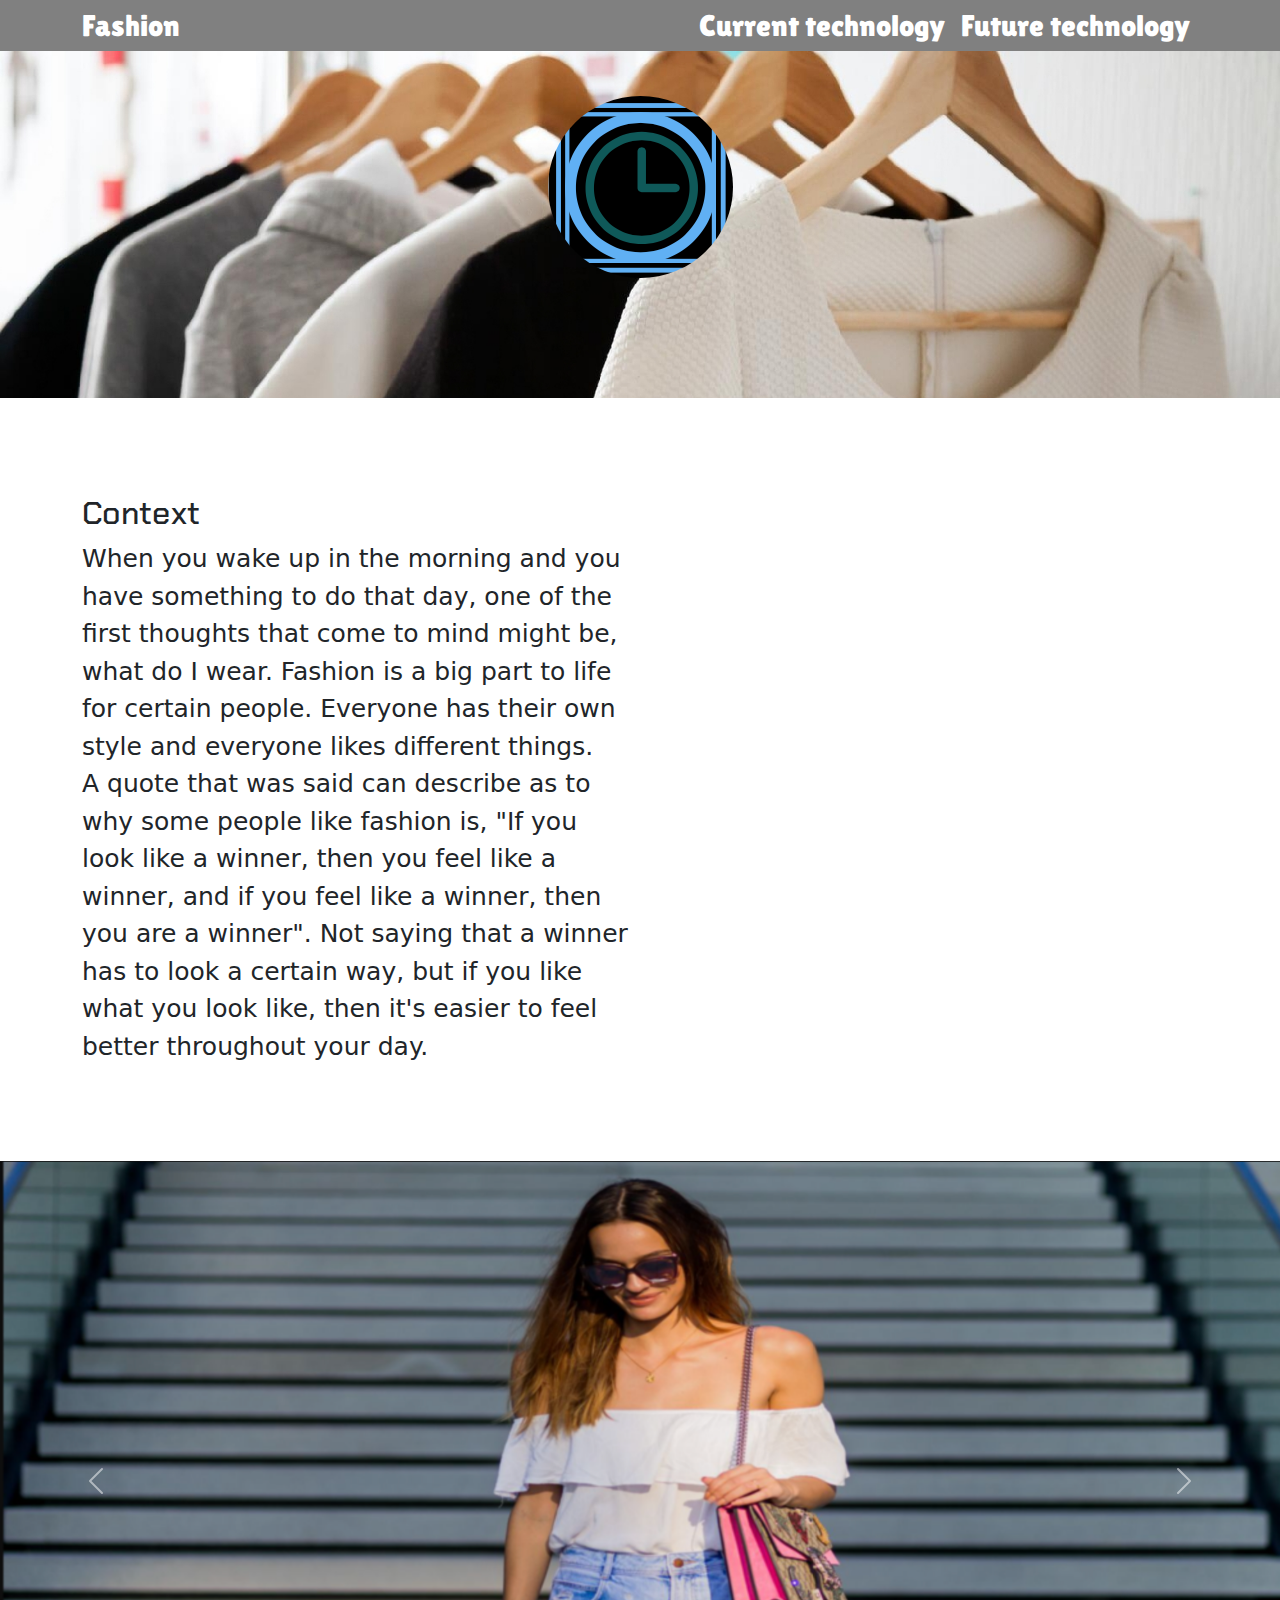
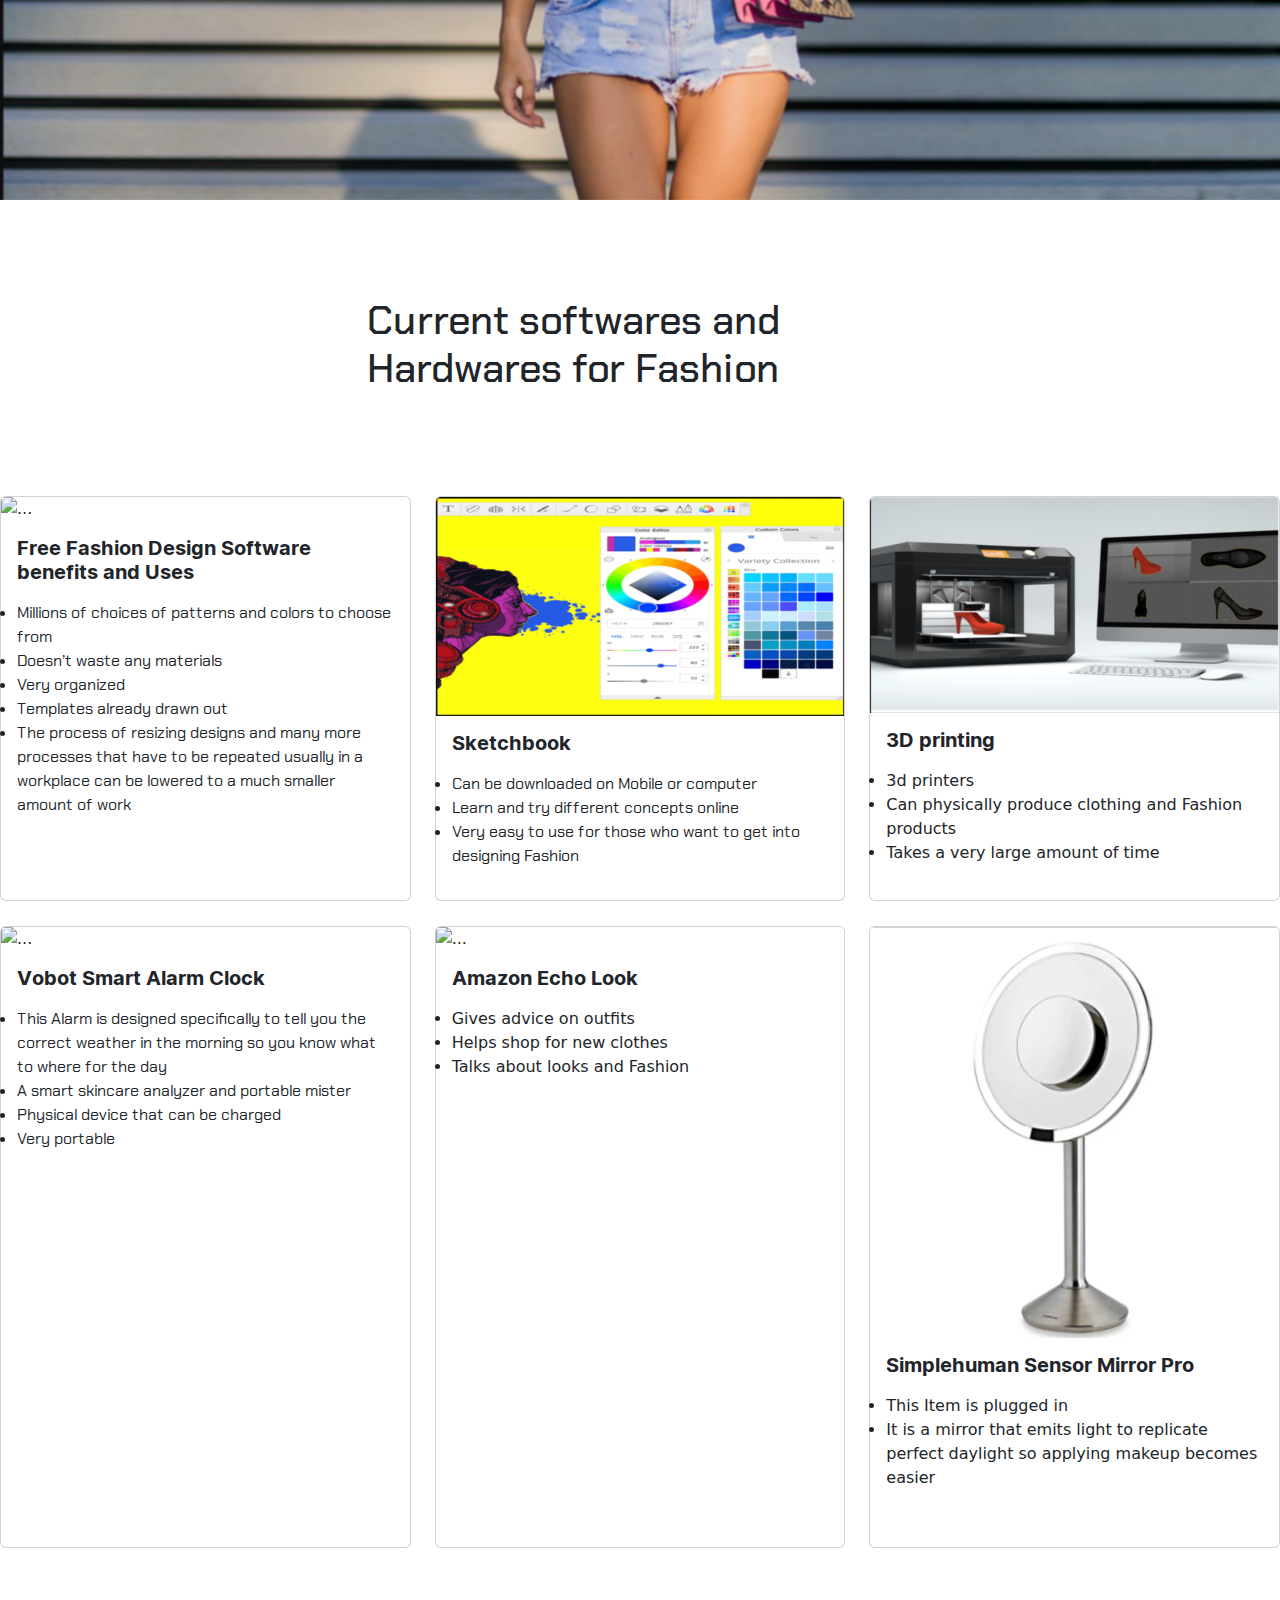
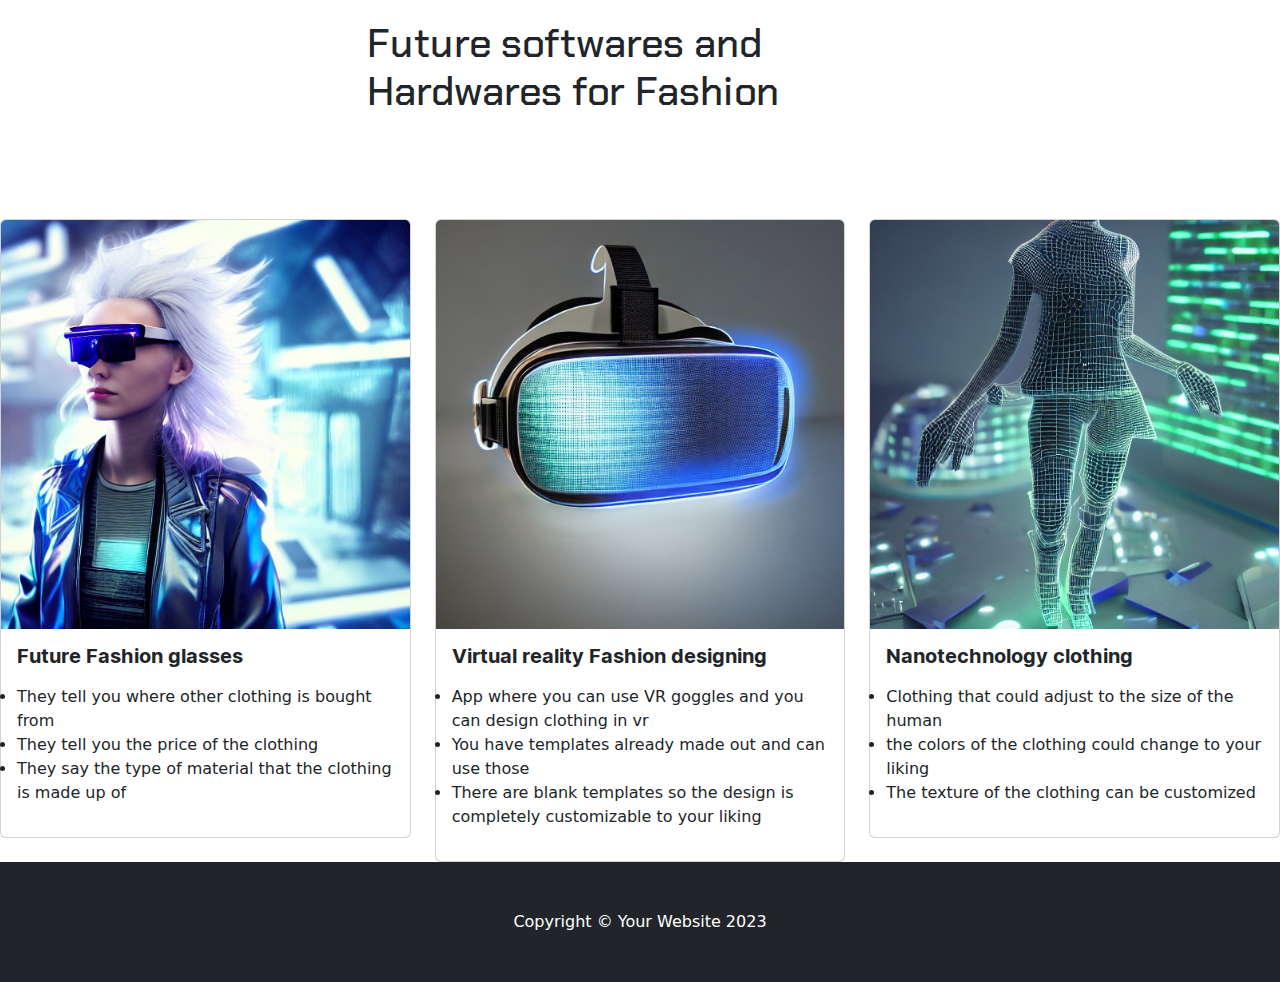
==== index.html @ ec825e86 "added stuff" ====
<!DOCTYPE html>
<html lang="en">
    <head>
        <meta charset="utf-8" />
        <meta name="viewport" content="width=device-width, initial-scale=1, shrink-to-fit=no" />
        <meta name="description" content="" />
        <meta name="author" content="" />
        <title>Fashion</title>
        <!-- Favicon-->
        <link rel="icon" type="image/x-icon" href="assets/favicon.ico" />
        <!-- Core theme CSS (includes Bootstrap)-->
        <link href="css/styles.css" rel="stylesheet" />
        <link href="https://fonts.googleapis.com/css2?family=Lilita+One&display=swap" rel="stylesheet">
        <link href="https://fonts.googleapis.com/css2?family=Chakra+Petch&display=swap" rel="stylesheet">
        <link href="https://fonts.googleapis.com/css2?family=Konkhmer+Sleokchher&display=swap" rel="stylesheet">

    </head>
    <body>



        <!-- Responsive navbar-->
        <nav class="navbar navbar-expand-lg die fixed-top bg-body-tertiary">
            <div class="container">
                <a class="navbar-brand hi" href="#!">Fashion</a>
                <button class="navbar-toggler" type="button" data-bs-toggle="collapse" data-bs-target="#navbarSupportedContent" aria-controls="navbarSupportedContent" aria-expanded="false" aria-label="Toggle navigation"><span class="navbar-toggler-icon"></span></button>
                <div class="collapse navbar-collapse" id="navbarSupportedContent">
                    <ul class="navbar-nav ms-auto mb-2 mb-lg-0">
                        <li class="nav-item hi"><a class="nav-link hi" href="#comp1">Current technology</a></li>
                        <li class="nav-item hi"><a class="nav-link hi" href="#comp2">Future technology</a></li>
                    </ul>
                </div>
            </div>
        </nav>



        <!-- Header - set the background image for the header in the line below-->
        <header class="py-5 bg-image-full bye" style="background-image: url(assets/clothes.jpeg)">
            <div class="text-center my-5 bye">
                  <img class="img-fluid rounded-circle mb-4 bye" src="assets/logo.png" alt="..." />
                  <p class="text-white-50 mb-0 bye"></p>
            </div>
        </header>
        <!-- Content section-->

        <section class="py-5">
            <div class="container my-5">
                <div class="row">
                        <div class="col-lg-6">
                            <h2 class="yes">Context</h2>
                            <p class="mb-0 ok">When you wake up in the morning and you have something to do that day, one of the first thoughts that come to mind might be, what do I wear. Fashion is a big part to life for certain people. Everyone has their own style and everyone likes different things. </p>
                            <p class="mb-0 ok">A quote that was said can describe as to why some people like fashion is, "If you look like a winner, then you feel like a winner, and if you feel like a winner, then you are a winner". Not saying that a winner has to look a certain way, but if you like what you look like, then it's easier to feel better throughout your day. </p>
                        </div>
                </div>
            </div>
        </section>





        <!-- Image element - set the background image for the header in the line below-->

        <!-- <div class="py-5 bg-image-full" style="background-image: url('https://source.unsplash.com/4ulffa6qoKA/1200x800')"> -->
            <!-- Put anything you want here! The spacer below with inline CSS is just for demo purposes!-->
            <!-- <div style="height: 20rem"></div> -->
        <!-- </div> -->

        <div id="carouselExampleAutoplaying" class="carousel slide no" data-bs-ride="carousel">
          <div class="carousel-inner no">
            <div class="carousel-item active no">
              <img src="assets/girl.png" class="d-block w-100 no" alt="...">
            </div>
            <div class="carousel-item">
              <img src="assets/hi.png" class="d-block w-100 no" alt="...">
            </div>
            <div class="carousel-item">
              <img src="assets/idk.png" class="d-block w-100 no" alt="...">
            </div>
          </div>
          <button class="carousel-control-prev no" type="button" data-bs-target="#carouselExampleAutoplaying" data-bs-slide="prev">
            <span class="carousel-control-prev-icon" aria-hidden="true"></span>
            <span class="visually-hidden">Previous</span>
          </button>
          <button class="carousel-control-next" type="button" data-bs-target="#carouselExampleAutoplaying" data-bs-slide="next">
            <span class="carousel-control-next-icon" aria-hidden="true"></span>
            <span class="visually-hidden">Next</span>
          </button>
        </div>

        <!-- Content section-->



        <section class="py-5">
            <div class="container my-5">
                <div class="row justify-content-center">
                    <div class="col-lg-6">
                        <h1 id="comp1" class="yes">Current softwares and Hardwares for Fashion</h1>
                    </div>
                </div>
            </div>
        </section>



        <div class="row row-cols-1 row-cols-md-3 g-4 no">
            <div class="col">
              <div class="card h-100">
                <img src="https://images.edrawsoft.com/articles/fashion-design-software/part2.png" class="card-img-top" alt="...">
                <div class="card-body">
                  <h5 class="card-title lie">Free Fashion Design Software benefits and Uses</h5>
                  <p class="card-text">
                    <li class="yes"> Millions of choices of patterns and colors to choose from </li>
                     <li class="yes">Doesn’t waste any materials</li>
                     <li class="yes">Very organized </li>
                      <li class="yes">Templates already drawn out </li>
                      <li class="yes">The process of resizing designs and many more processes that have to be repeated usually in a workplace can be lowered to a much smaller amount of work  </li>

                  </p>
                </div>
              </div>
            </div>
            <div class="col">
              <div class="card h-100">
                <img src="assets/online.png" class="card-img-top" alt="...">
                <div class="card-body">
                  <h5 class="card-title lie">Sketchbook</h5>
                  <p class="card-text">
                    <li class="yes"> Can be downloaded on Mobile or computer </li>
                    <li class="yes">Learn and try different concepts online</li>
                    <li class="yes">Very easy to use for those who want to get into designing Fashion</li>

                  </p>
                </div>
              </div>
            </div>

            <div class="col">
              <div class="card h-100">
                <img src="assets/heel.png" class="card-img-top" alt="...">
                <div class="card-body">
                  <h5 class="card-title lie">3D printing</h5>
                  <p class="card-text">
                   <li> 3d printers </li>
                   <li> Can physically produce clothing and Fashion products </li>
                    <li>Takes a very large amount of time </li>
                    </p>
                </div>
              </div>
            </div>
          </div>


          <div class="row row-cols-1 row-cols-md-3 g-4 no">
            <div class="col">
              <div class="card h-100 worth ">
                <img src="https://img.tttcdn.com/product/xy/2000/2000/p/gu1/V/7/V3127/V3127-1-f686-O1zh.jpg" class="card-img-top" alt="...">
                <div class="card-body">
                  <h5 class="card-title lie"> Vobot Smart Alarm Clock </h5>
                  <p class="card-text">
                    <li class="yes"> This Alarm is designed specifically to tell you the correct weather in the morning so you know what to where for the day
                    </li>
                     <li class="yes"> A smart skincare analyzer and portable mister
                    </li>
                     <li class="yes"> Physical device that can be charged
                    </li>
                      <li class="yes"> Very portable
                      </li>
                  </p>
                </div>
              </div>
            </div>

            <div class="col">
              <div class="card h-100 worth">
                <img src="https://s1.r29static.com/bin/entry/7f3/x,80/1996490/image.jpg" class="card-img-top" alt="...">
                <div class="card-body">
                  <h5 class="card-title lie">Amazon Echo Look</h5>
                  <p class="card-text">
                    <li> Gives advice on outfits </li>
                    <li> Helps shop for new clothes </li>
                     <li> Talks about looks and Fashion</li>
                  </p>
                </div>
              </div>
            </div>

            <div class="col">
              <div class="card h-100 worth">
                <img src="assets/paper.png" class="card-img-top" alt="...">
                <div class="card-body">
                  <h5 class="card-title lie"> Simplehuman Sensor Mirror Pro  </h5>
                  <p class="card-text">
                    <li> This Item is plugged in </li>
                    <li> It is a mirror that emits light to replicate perfect daylight so applying makeup becomes easier                    </li>
                  </p>
                </div>
              </div>
            </div>
          </div>



          <section class="py-5">
            <div class="container my-5">
                <div class="row justify-content-center">
                    <div class="col-lg-6">
                        <h1 id="comp2" class="yes">Future softwares and Hardwares for Fashion</h1>
                    </div>
                </div>
            </div>
        </section>




        <div class="row row-cols-1 row-cols-md-3 g-4">
          <div class="col">
            <div class="card">
              <img src="assets/future2.jpeg" class="card-img-top" alt="...">
              <div class="card-body">
                <h5 class="card-title lie">Future Fashion glasses</h5>
                <p class="card-text">
                  <li> They tell you where other clothing is bought from</li>
                  <li>  They tell you the price of the clothing</li>
                   <li> They say the type of material that the clothing is made up of</li>
                </p>
              </div>
            </div>
          </div>

          <div class="col">
            <div class="card">
              <img src="assets/future1.jpeg" class="card-img-top" alt="...">
              <div class="card-body">
                <h5 class="card-title lie">Virtual reality Fashion designing</h5>
                <p class="card-text">
                  <li>App where you can use VR goggles and you can design clothing in vr </li>
                  <li>You have templates already made out and can use those </li>
                   <li> There are blank templates so the design is completely customizable to your liking   </li>
                </p>
              </div>
            </div>
          </div>

          <div class="col">
            <div class="card">
              <img src="assets/future.jpeg" class="card-img-top" alt="...">
              <div class="card-body">
                <h5 class="card-title lie">Nanotechnology clothing</h5>
                <p class="card-text">
                  <li>Clothing that could adjust to the size of the human </li>
                  <li>the colors of the clothing could change to your liking </li>
                   <li>The texture of the clothing can be customized</li>
                </p>
              </div>
            </div>
          </div>
        </div>




        <!-- Footer-->
        <footer class="py-5 bg-dark">
            <div class="container"><p class="m-0 text-center text-white">Copyright &copy; Your Website 2023</p></div>
        </footer>
        <!-- Bootstrap core JS-->
        <script src="https://cdn.jsdelivr.net/npm/bootstrap@5.2.3/dist/js/bootstrap.bundle.min.js"></script>
        <!-- Core theme JS-->
        <script src="js/scripts.js"></script>
    </body>
</html>
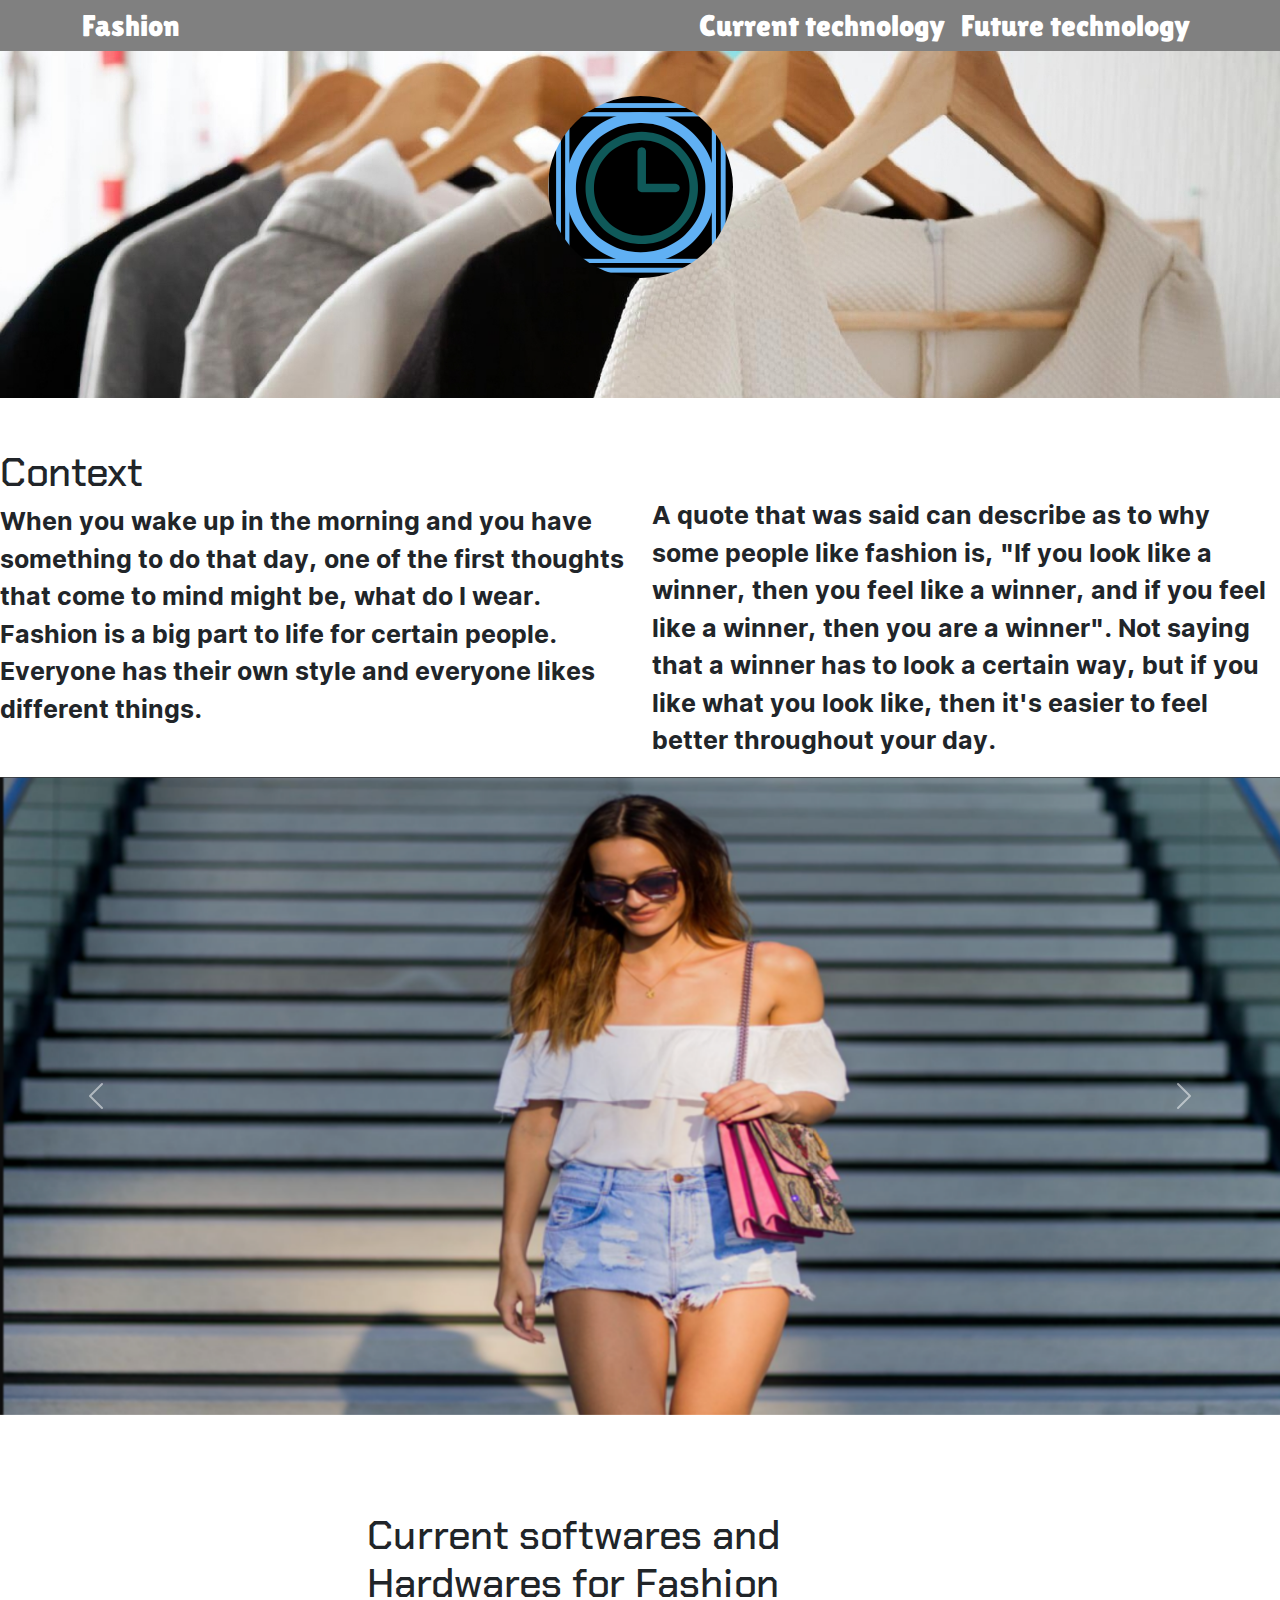
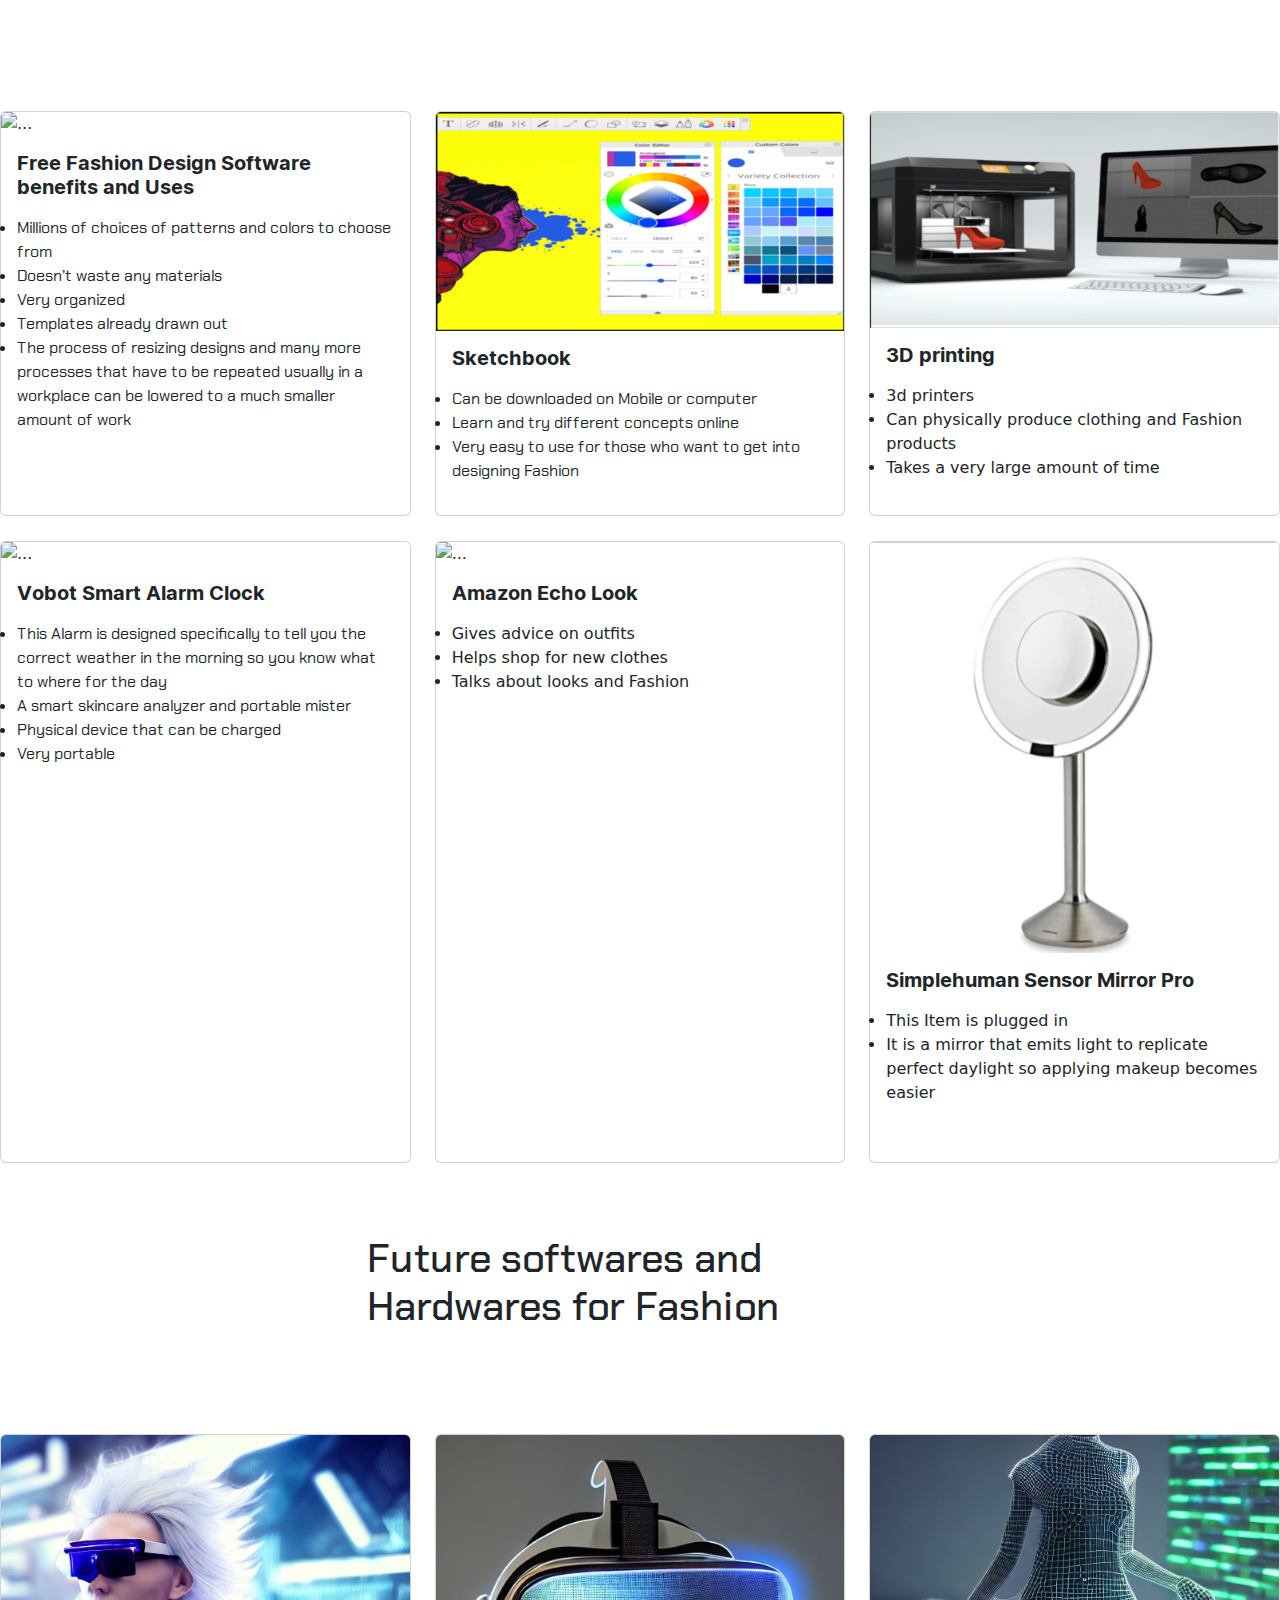
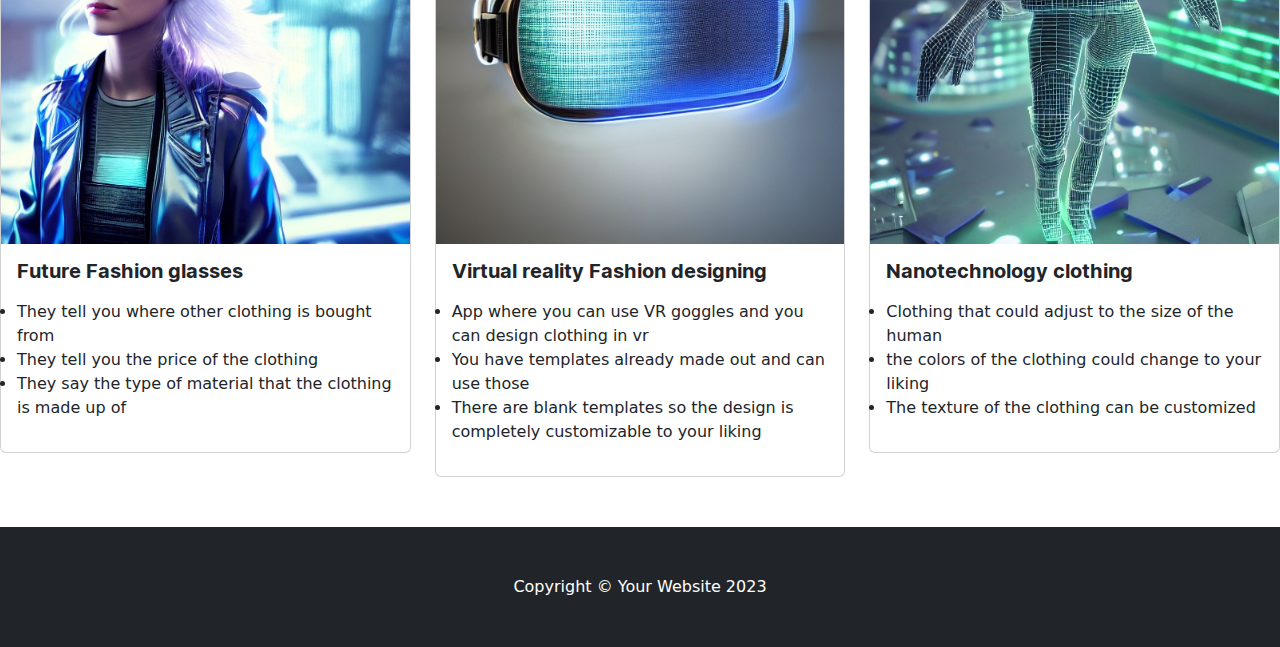
==== commit a68186dd: "finished mvp" ====
--- a/index.html
+++ b/index.html
@@ -44,7 +44,7 @@
         </header>
         <!-- Content section-->
 
-        <section class="py-5">
+        <!-- <section class="py-5">
             <div class="container my-5">
                 <div class="row">
                         <div class="col-lg-6">
@@ -54,7 +54,22 @@
                         </div>
                 </div>
             </div>
-        </section>
+        </section> -->
+
+        <div class="row">
+          <div class="col-md"
+            <div class="test">
+          <h1 class="yes phone"> Context</h1>
+          <p class="lie k"> When you wake up in the morning and you have something to do that day, one of the first thoughts that come to mind might be, what do I wear. Fashion is a big part to life for certain people. Everyone has their own style and everyone likes different things. </p>
+            </div>
+
+      <div class="col-md"
+          <div class="test">
+            <p class="lie phone1 k">A quote that was said can describe as to why some people like fashion is, "If you look like a winner, then you feel like a winner, and if you feel like a winner, then you are a winner". Not saying that a winner has to look a certain way, but if you like what you look like, then it's easier to feel better throughout your day. </p>
+
+            </div>
+          </div>
+        </div>
 
 
 
@@ -264,7 +279,7 @@
 
 
         <!-- Footer-->
-        <footer class="py-5 bg-dark">
+        <footer class="py-5 bg-dark phone">
             <div class="container"><p class="m-0 text-center text-white">Copyright &copy; Your Website 2023</p></div>
         </footer>
         <!-- Bootstrap core JS-->
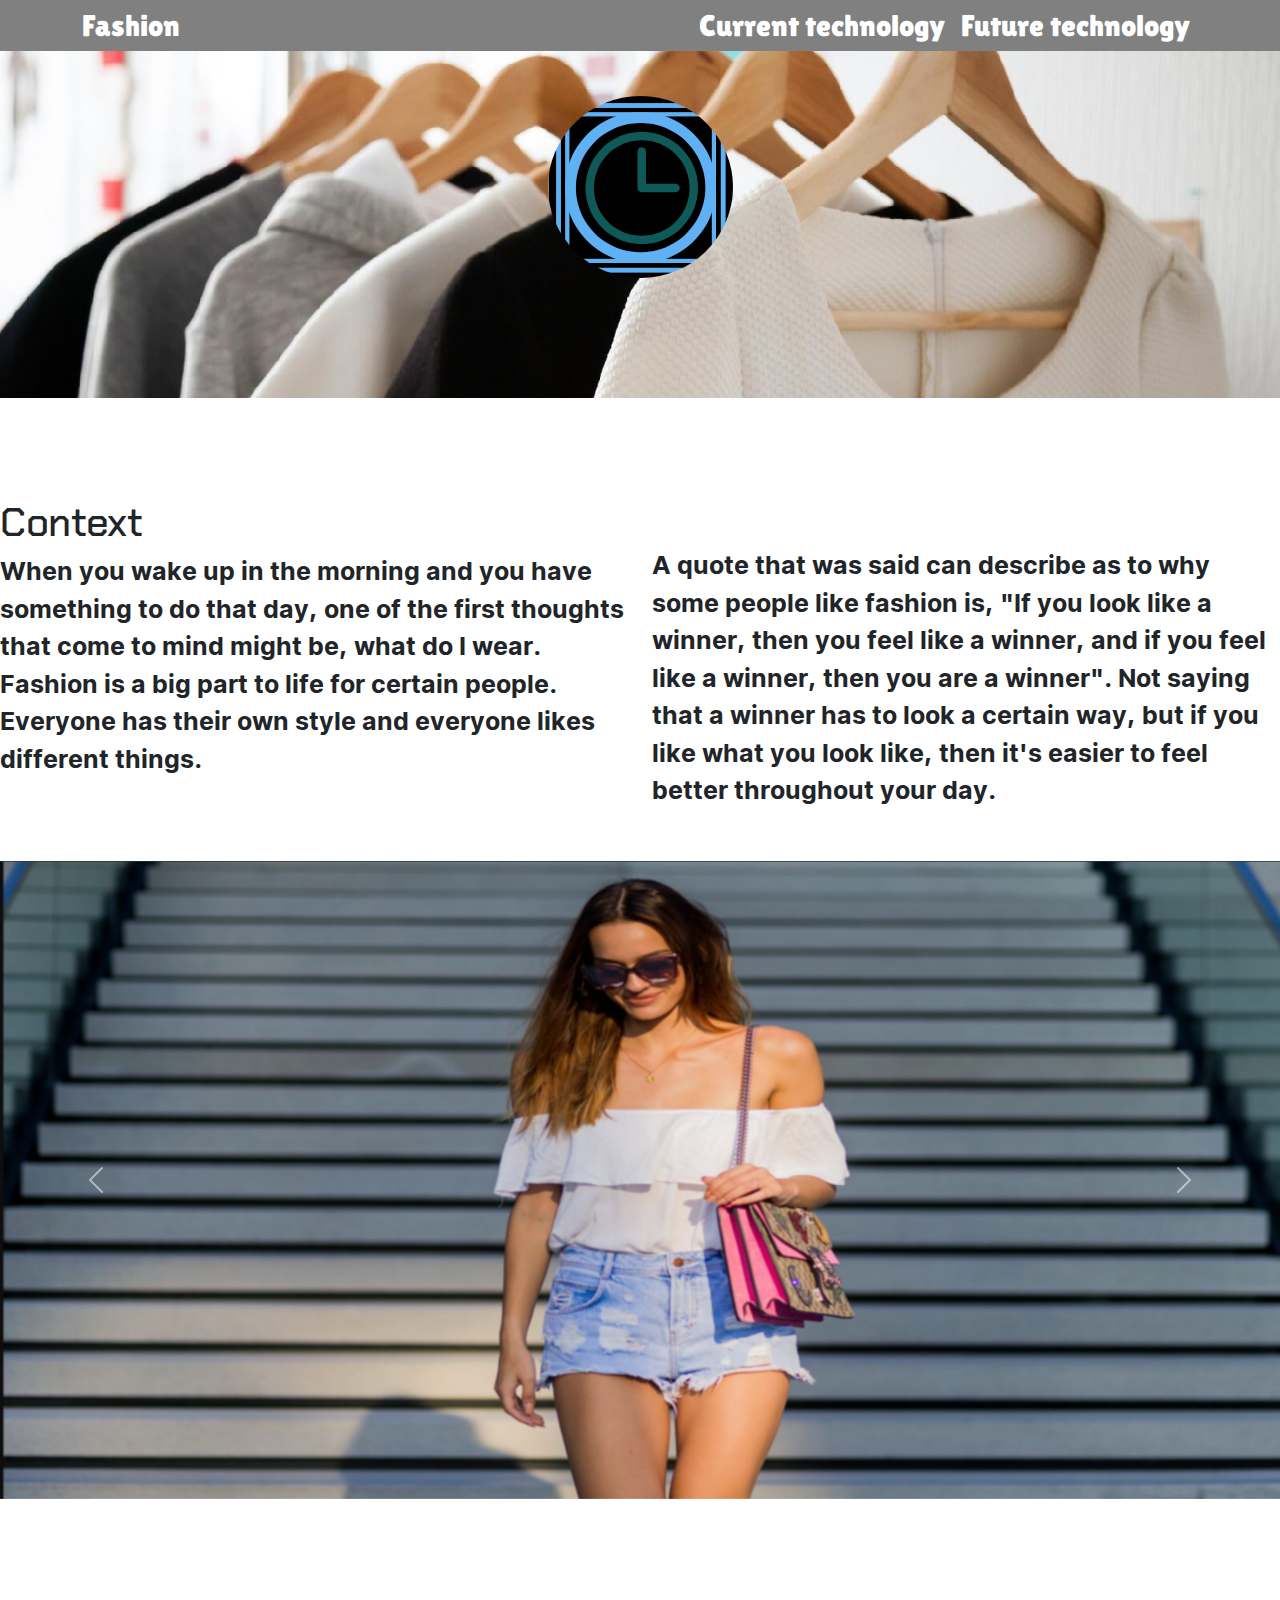
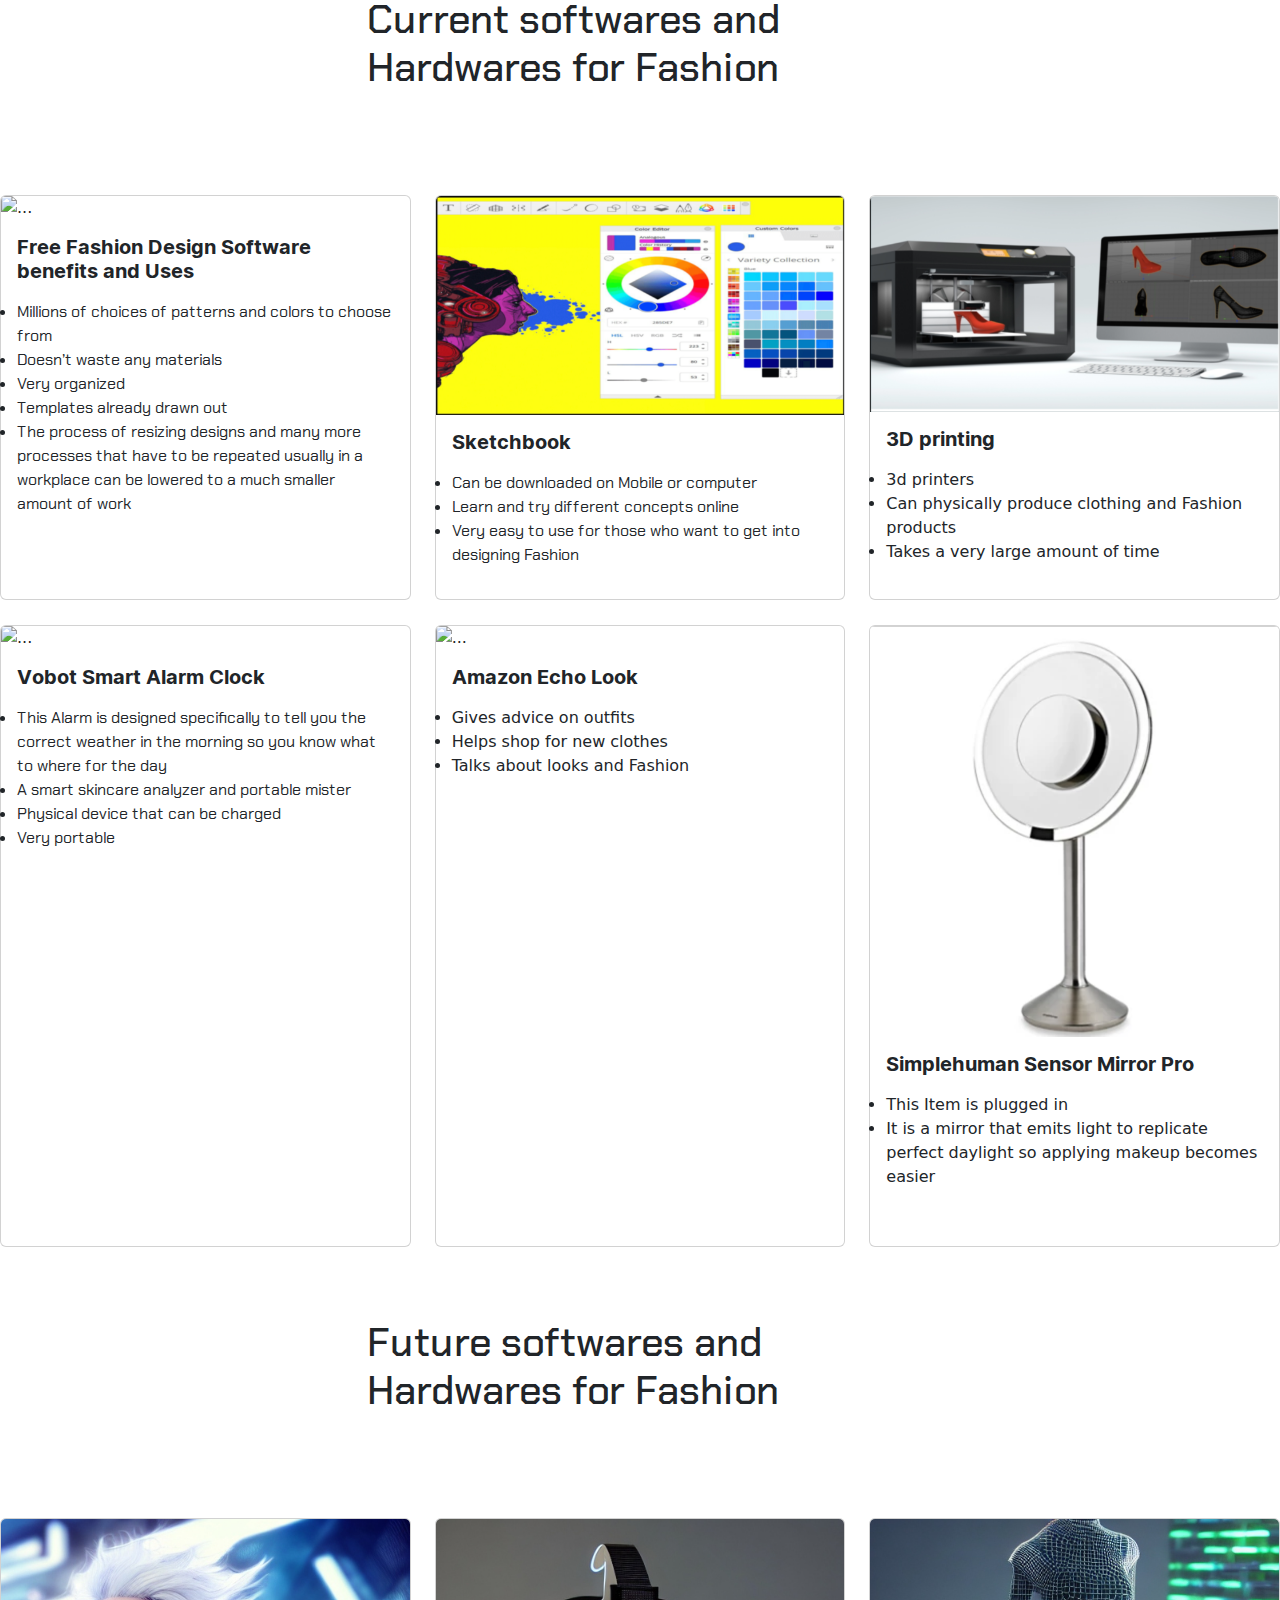
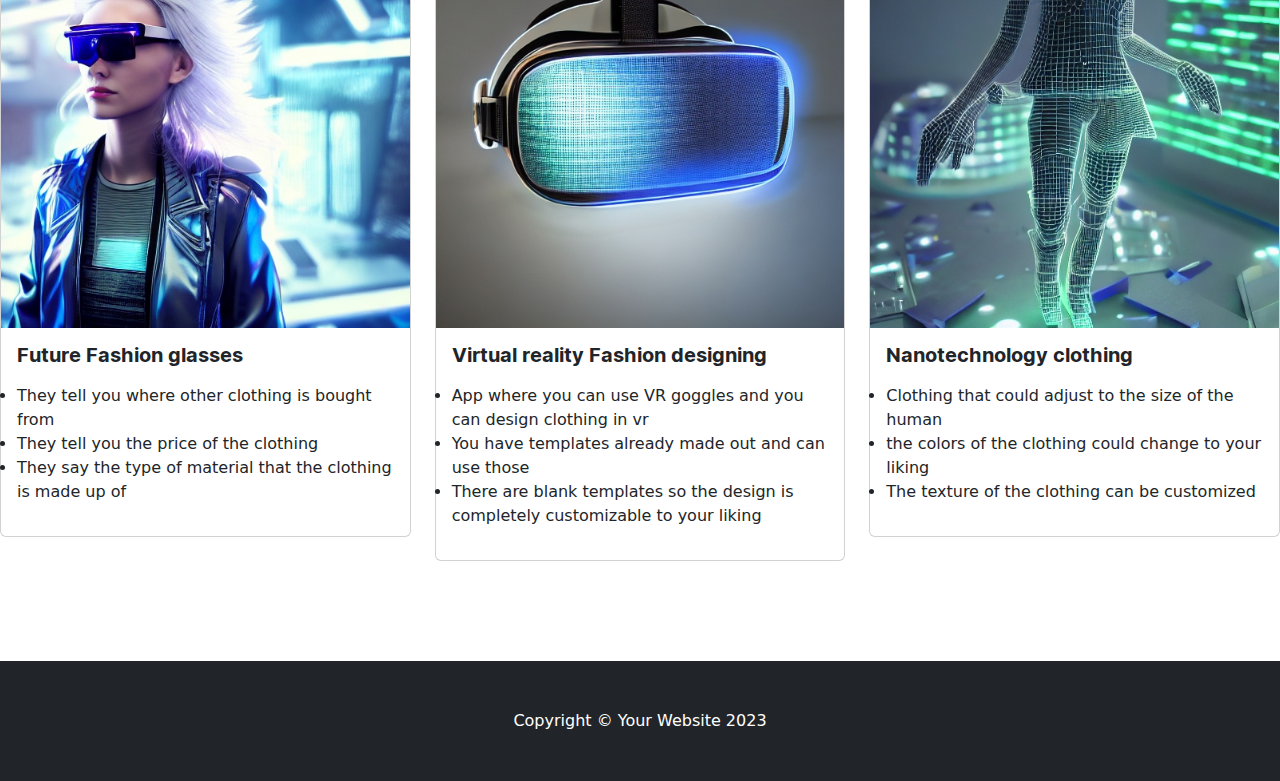
==== commit 12f2459f: "idk" ====
--- a/index.html
+++ b/index.html
@@ -60,12 +60,12 @@
           <div class="col-md"
             <div class="test">
           <h1 class="yes phone"> Context</h1>
-          <p class="lie k"> When you wake up in the morning and you have something to do that day, one of the first thoughts that come to mind might be, what do I wear. Fashion is a big part to life for certain people. Everyone has their own style and everyone likes different things. </p>
+          <p class="lie k air"> When you wake up in the morning and you have something to do that day, one of the first thoughts that come to mind might be, what do I wear. Fashion is a big part to life for certain people. Everyone has their own style and everyone likes different things. </p>
             </div>
 
       <div class="col-md"
           <div class="test">
-            <p class="lie phone1 k">A quote that was said can describe as to why some people like fashion is, "If you look like a winner, then you feel like a winner, and if you feel like a winner, then you are a winner". Not saying that a winner has to look a certain way, but if you like what you look like, then it's easier to feel better throughout your day. </p>
+            <p class="lie phone1 k air">A quote that was said can describe as to why some people like fashion is, "If you look like a winner, then you feel like a winner, and if you feel like a winner, then you are a winner". Not saying that a winner has to look a certain way, but if you like what you look like, then it's easier to feel better throughout your day. </p>
 
             </div>
           </div>
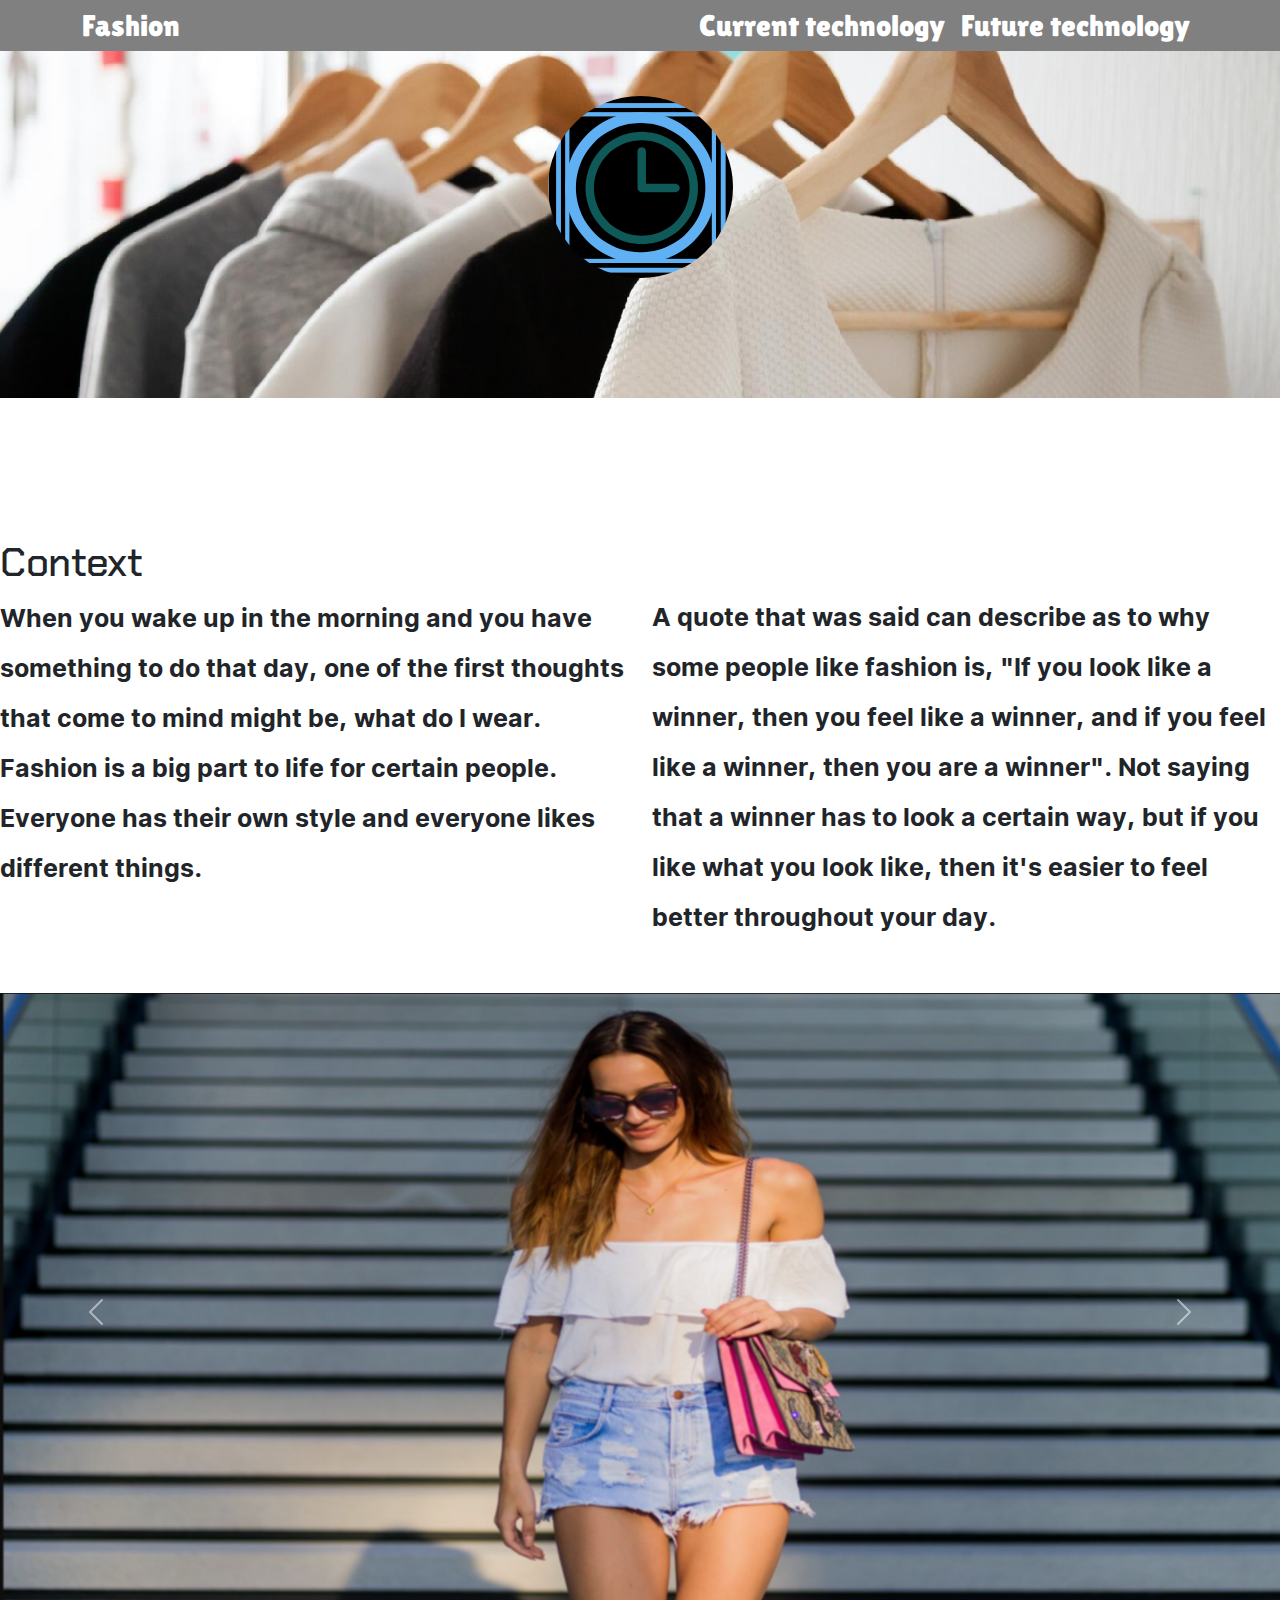
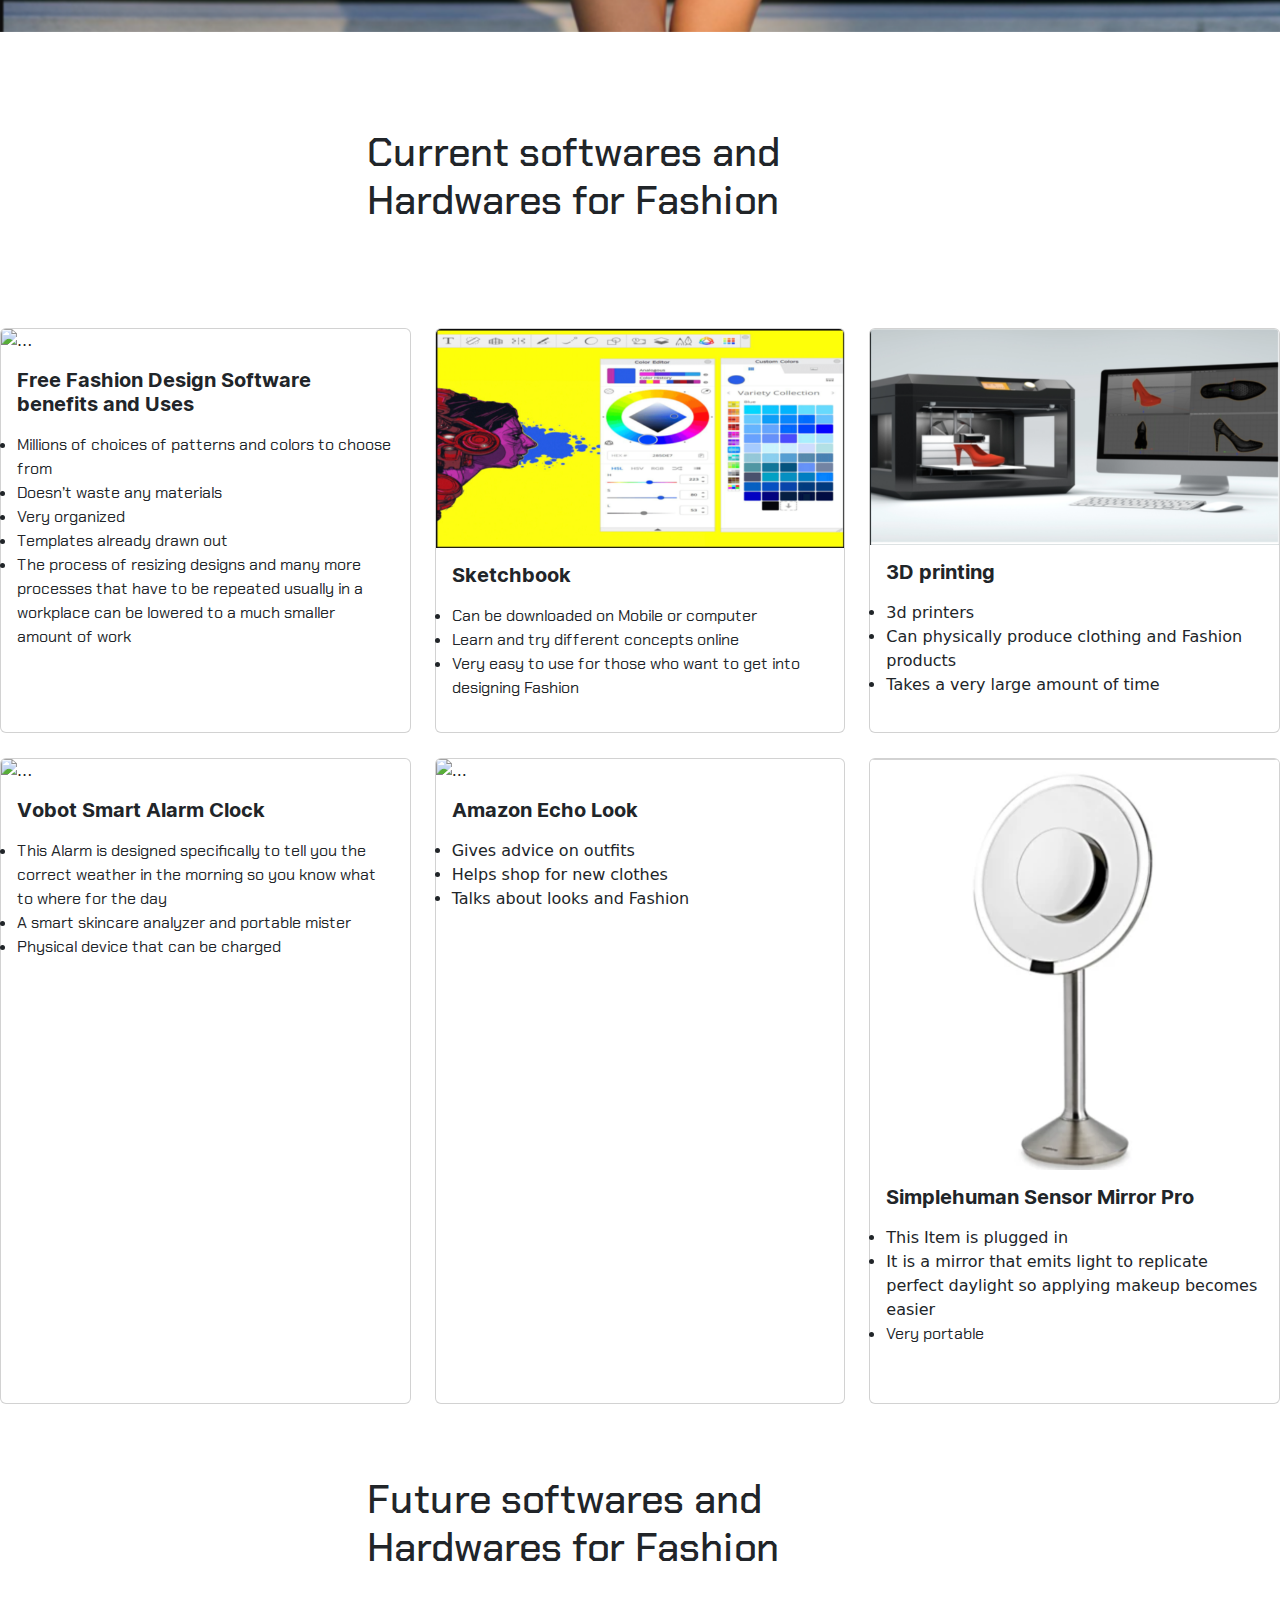
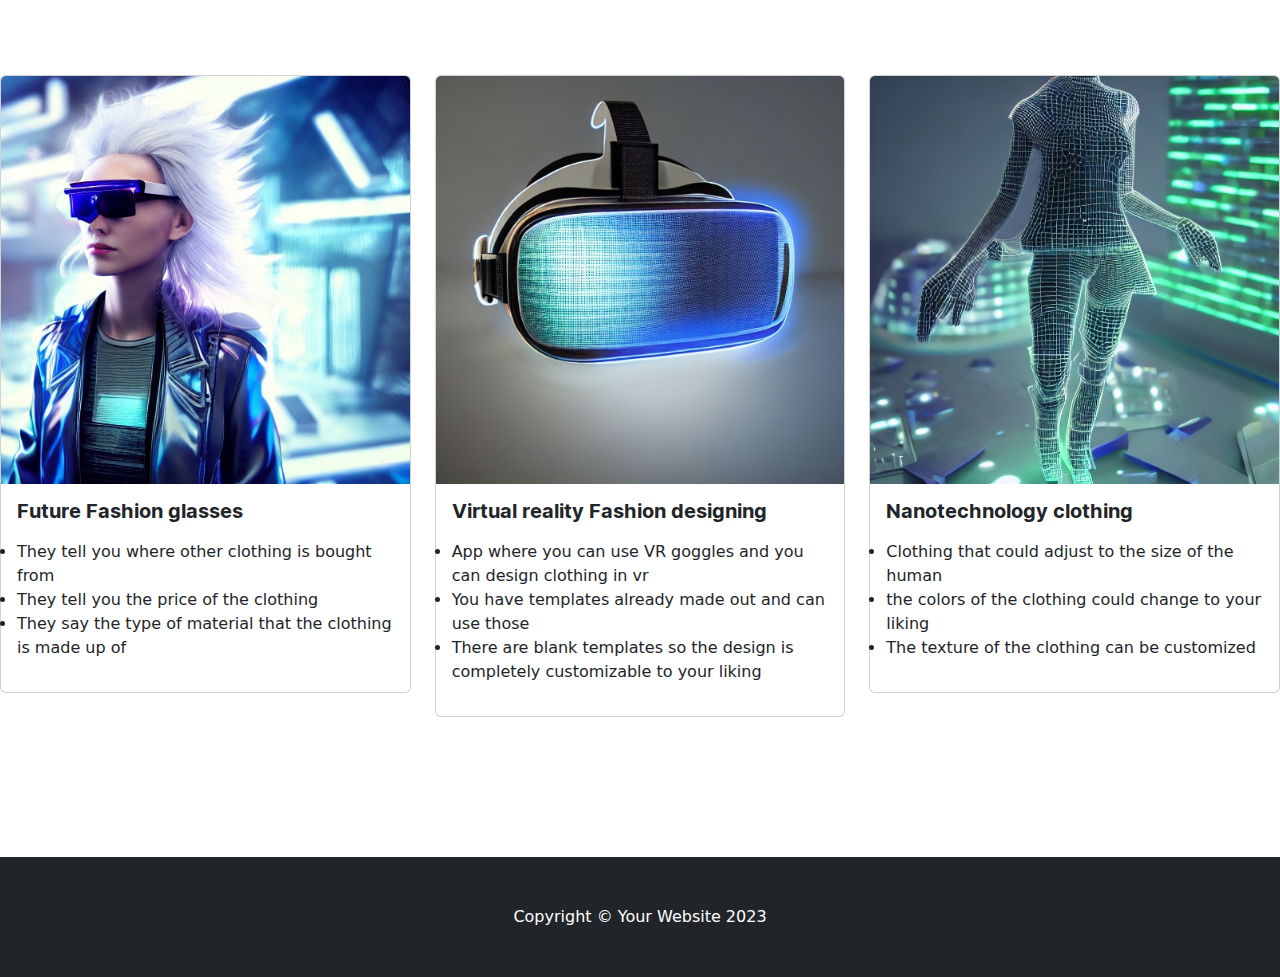
==== commit b7f82fac: "added spacing" ====
--- a/index.html
+++ b/index.html
@@ -49,7 +49,7 @@
                 <div class="row">
                         <div class="col-lg-6">
                             <h2 class="yes">Context</h2>
-                            <p class="mb-0 ok">When you wake up in the morning and you have something to do that day, one of the first thoughts that come to mind might be, what do I wear. Fashion is a big part to life for certain people. Everyone has their own style and everyone likes different things. </p>
+                            <p class="mb-0 ok ">When you wake up in the morning and you have something to do that day, one of the first thoughts that come to mind might be, what do I wear. Fashion is a big part to life for certain people. Everyone has their own style and everyone likes different things. </p>
                             <p class="mb-0 ok">A quote that was said can describe as to why some people like fashion is, "If you look like a winner, then you feel like a winner, and if you feel like a winner, then you are a winner". Not saying that a winner has to look a certain way, but if you like what you look like, then it's easier to feel better throughout your day. </p>
                         </div>
                 </div>
@@ -59,13 +59,14 @@
         <div class="row">
           <div class="col-md"
             <div class="test">
-          <h1 class="yes phone"> Context</h1>
-          <p class="lie k air"> When you wake up in the morning and you have something to do that day, one of the first thoughts that come to mind might be, what do I wear. Fashion is a big part to life for certain people. Everyone has their own style and everyone likes different things. </p>
+          <h1 class="yes phone "> Context</h1>
+
+          <p class="lie k air head "> When you wake up in the morning and you have something to do that day, one of the first thoughts that come to mind might be, what do I wear. Fashion is a big part to life for certain people. Everyone has their own style and everyone likes different things. </p>
             </div>
 
       <div class="col-md"
           <div class="test">
-            <p class="lie phone1 k air">A quote that was said can describe as to why some people like fashion is, "If you look like a winner, then you feel like a winner, and if you feel like a winner, then you are a winner". Not saying that a winner has to look a certain way, but if you like what you look like, then it's easier to feel better throughout your day. </p>
+            <p class="lie phone1 k air head">A quote that was said can describe as to why some people like fashion is, "If you look like a winner, then you feel like a winner, and if you feel like a winner, then you are a winner". Not saying that a winner has to look a certain way, but if you like what you look like, then it's easier to feel better throughout your day. </p>
 
             </div>
           </div>
@@ -125,7 +126,7 @@
               <div class="card h-100">
                 <img src="https://images.edrawsoft.com/articles/fashion-design-software/part2.png" class="card-img-top" alt="...">
                 <div class="card-body">
-                  <h5 class="card-title lie">Free Fashion Design Software benefits and Uses</h5>
+                  <h5 class="card-title lie ">Free Fashion Design Software benefits and Uses</h5>
                   <p class="card-text">
                     <li class="yes"> Millions of choices of patterns and colors to choose from </li>
                      <li class="yes">Doesn’t waste any materials</li>
@@ -141,7 +142,7 @@
               <div class="card h-100">
                 <img src="assets/online.png" class="card-img-top" alt="...">
                 <div class="card-body">
-                  <h5 class="card-title lie">Sketchbook</h5>
+                  <h5 class="card-title lie ">Sketchbook</h5>
                   <p class="card-text">
                     <li class="yes"> Can be downloaded on Mobile or computer </li>
                     <li class="yes">Learn and try different concepts online</li>
@@ -181,8 +182,6 @@
                     </li>
                      <li class="yes"> Physical device that can be charged
                     </li>
-                      <li class="yes"> Very portable
-                      </li>
                   </p>
                 </div>
               </div>
@@ -210,6 +209,8 @@
                   <p class="card-text">
                     <li> This Item is plugged in </li>
                     <li> It is a mirror that emits light to replicate perfect daylight so applying makeup becomes easier                    </li>
+                    <li class="yes"> Very portable
+                    </li>
                   </p>
                 </div>
               </div>
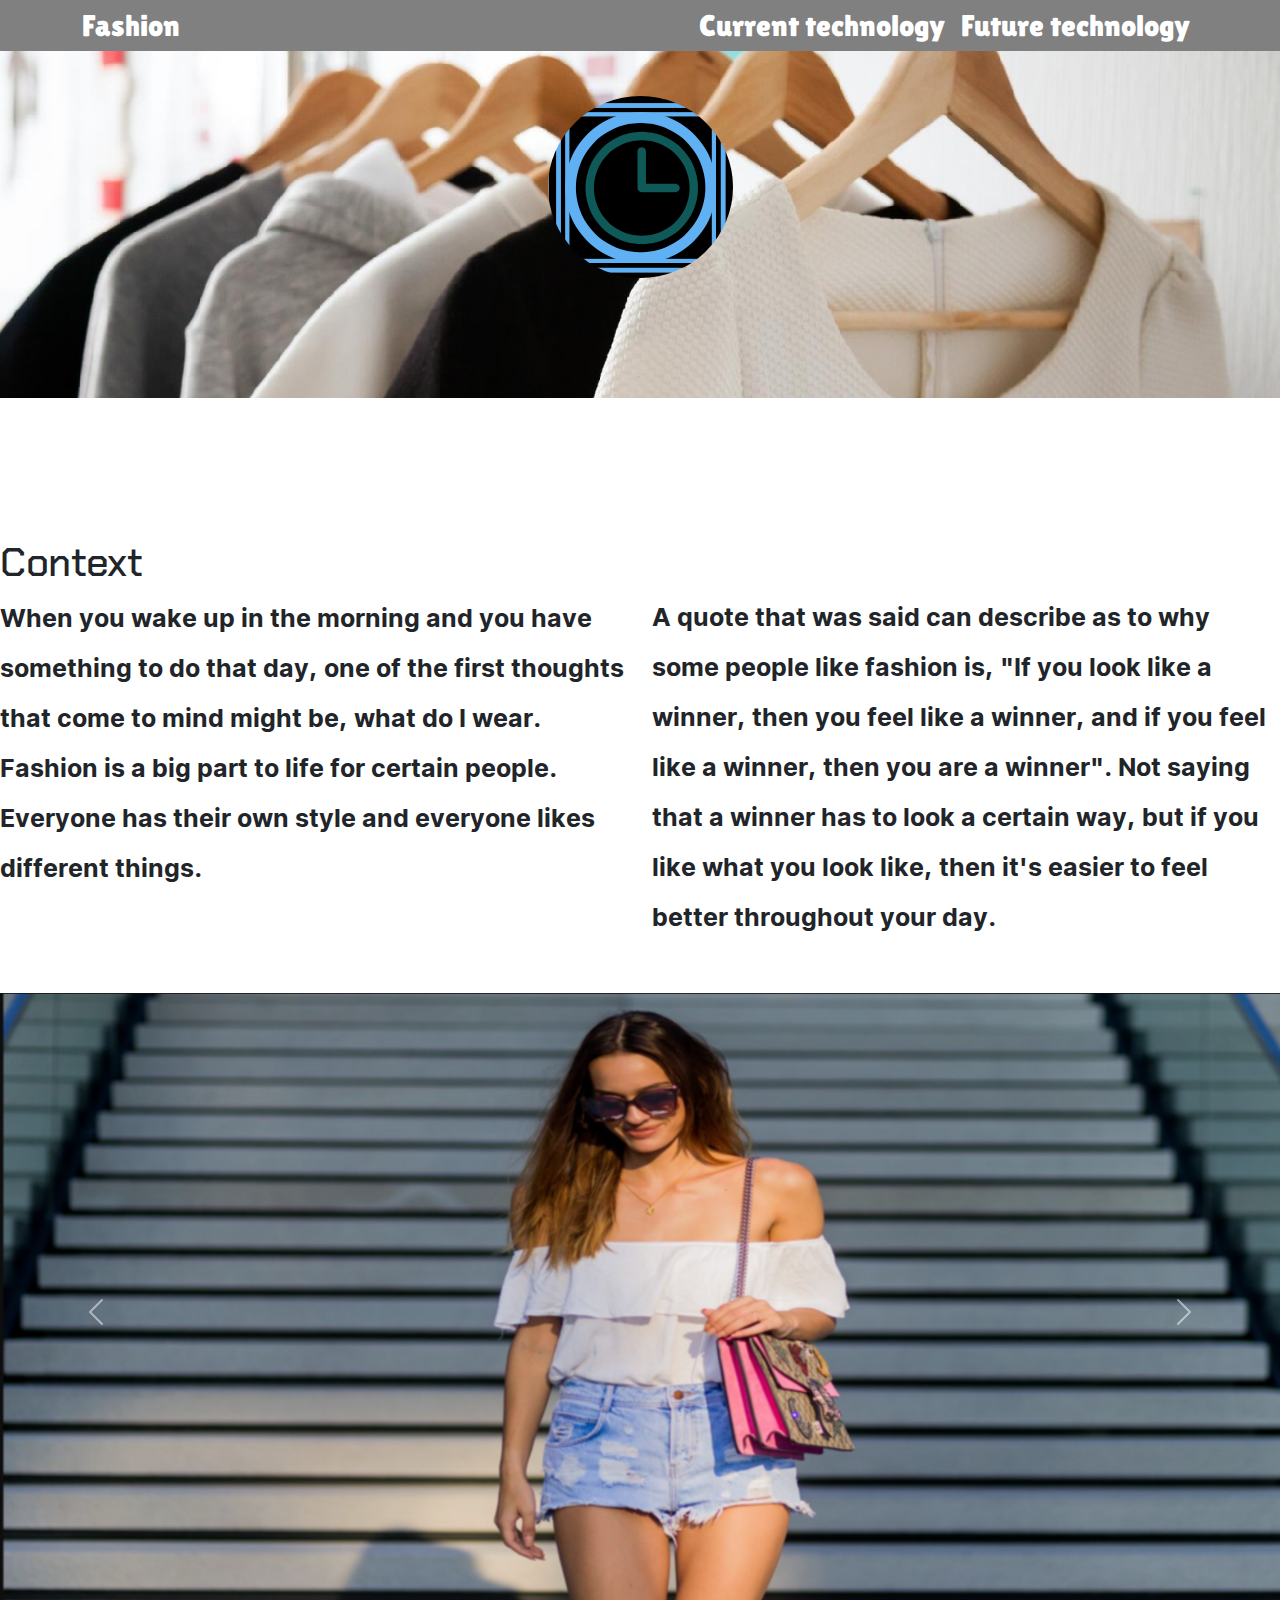
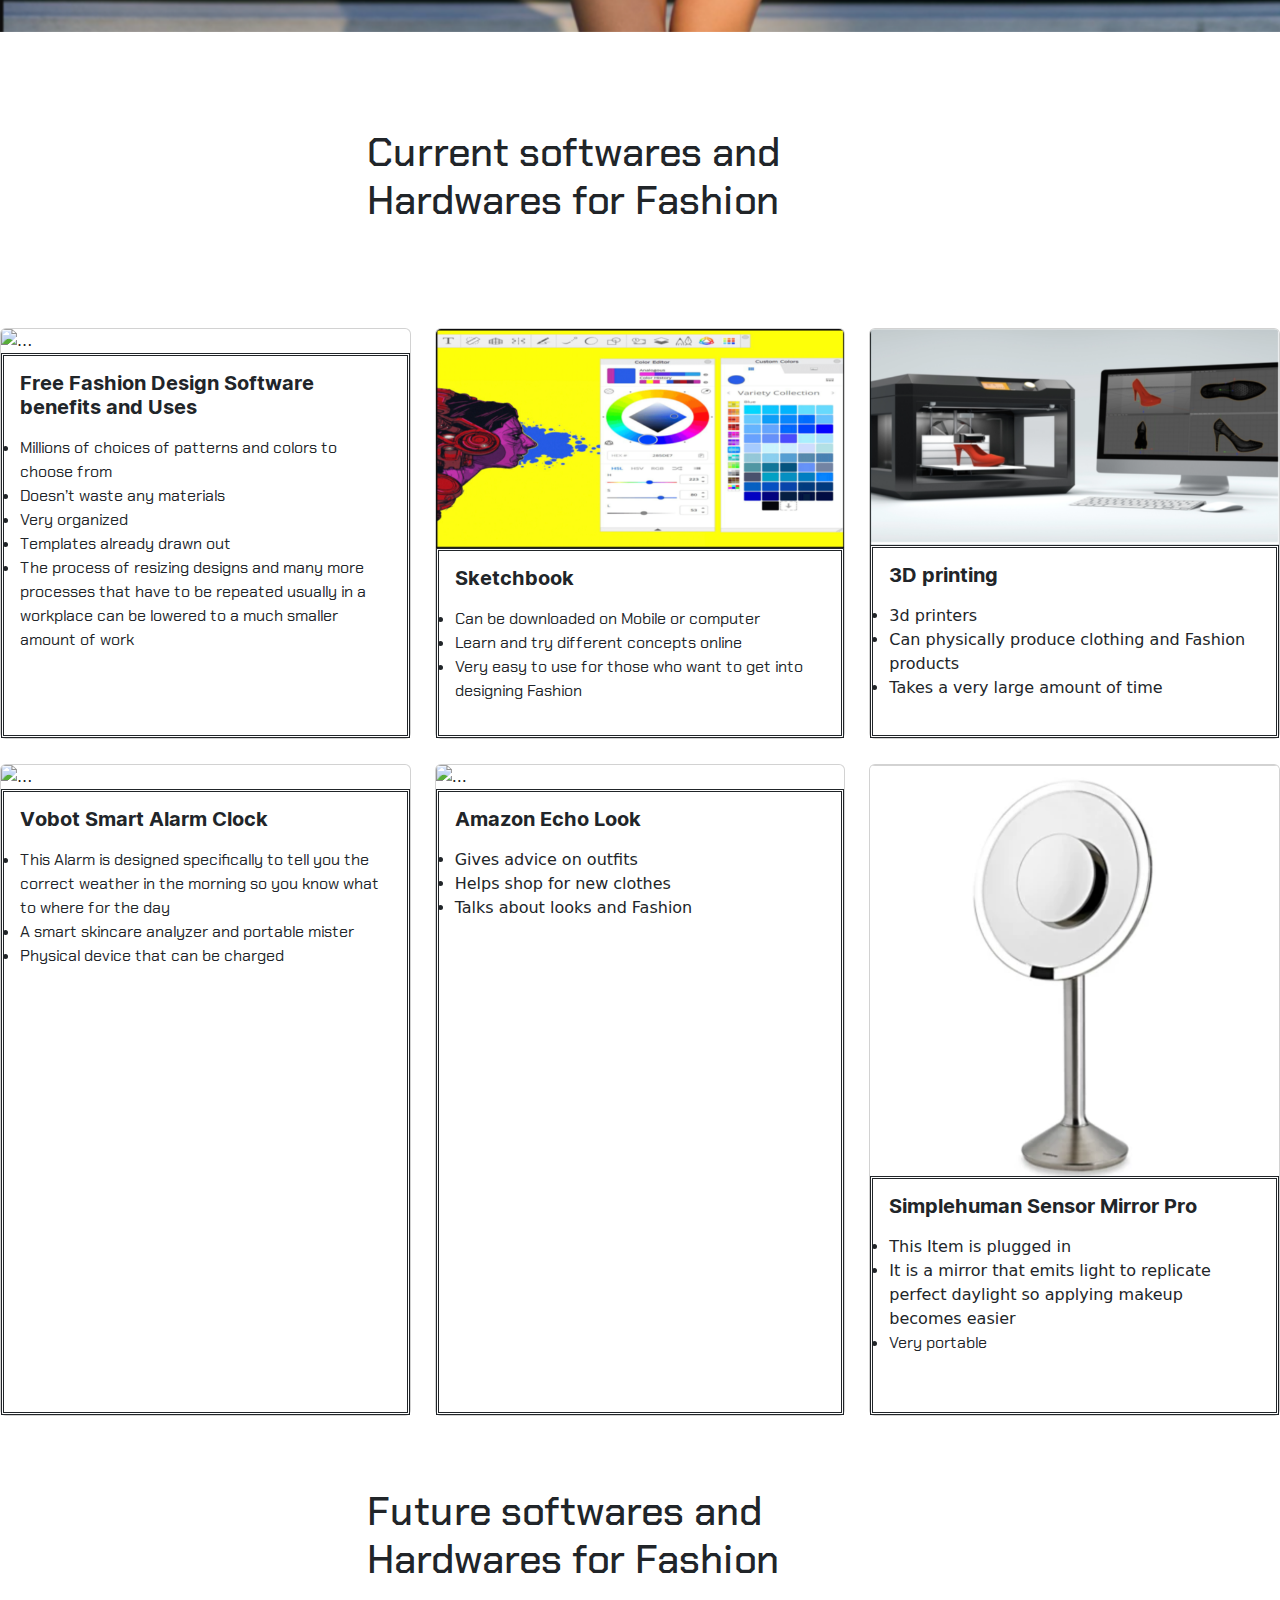
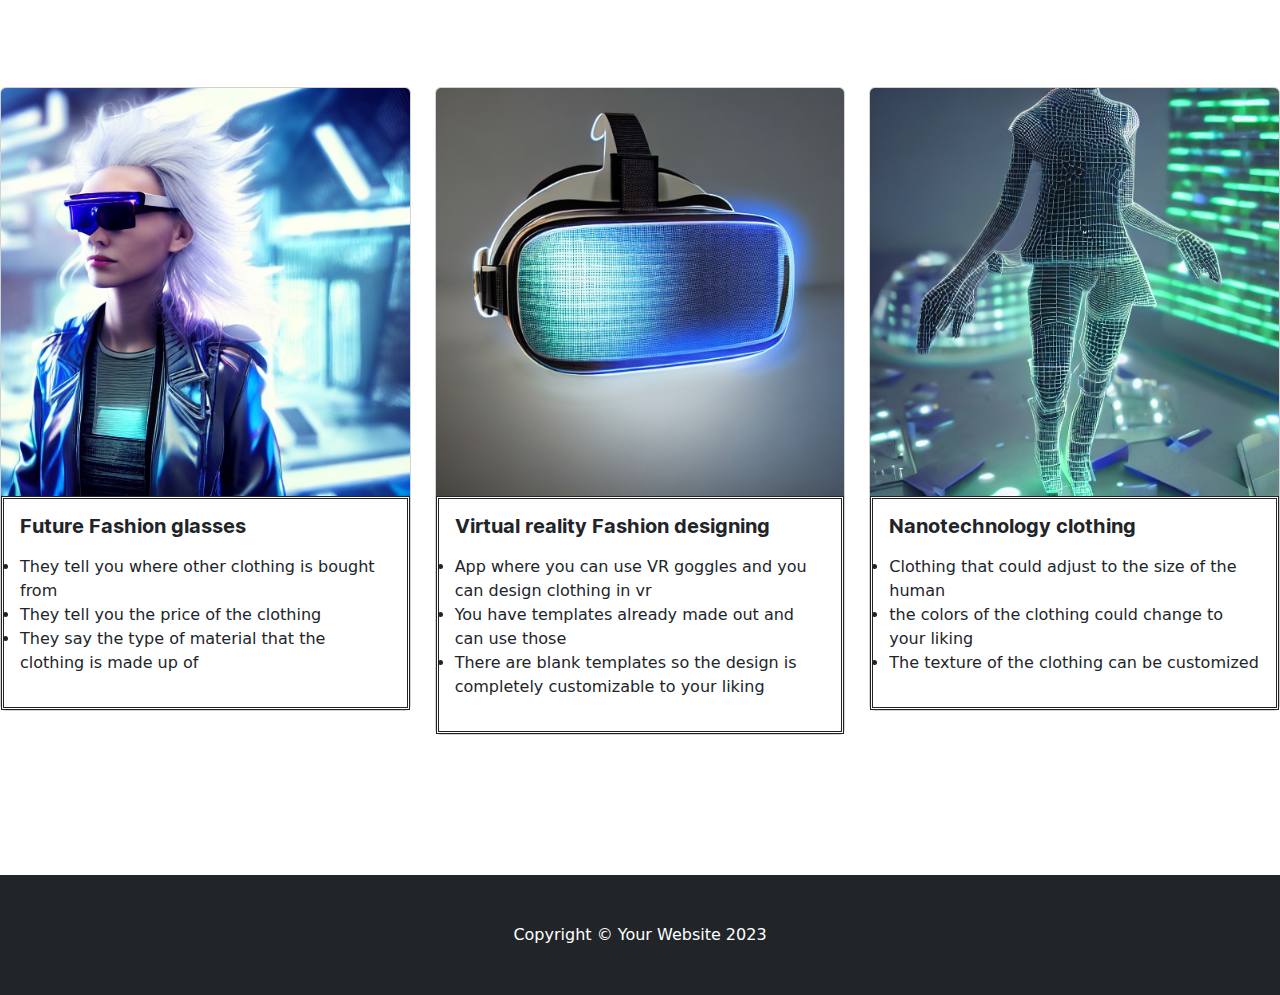
==== commit 50c9546d: "added photo" ====
--- a/index.html
+++ b/index.html
@@ -92,7 +92,7 @@
               <img src="assets/hi.png" class="d-block w-100 no" alt="...">
             </div>
             <div class="carousel-item">
-              <img src="assets/idk.png" class="d-block w-100 no" alt="...">
+              <img src="assets/j.png" class="d-block w-100 no" alt="...">
             </div>
           </div>
           <button class="carousel-control-prev no" type="button" data-bs-target="#carouselExampleAutoplaying" data-bs-slide="prev">
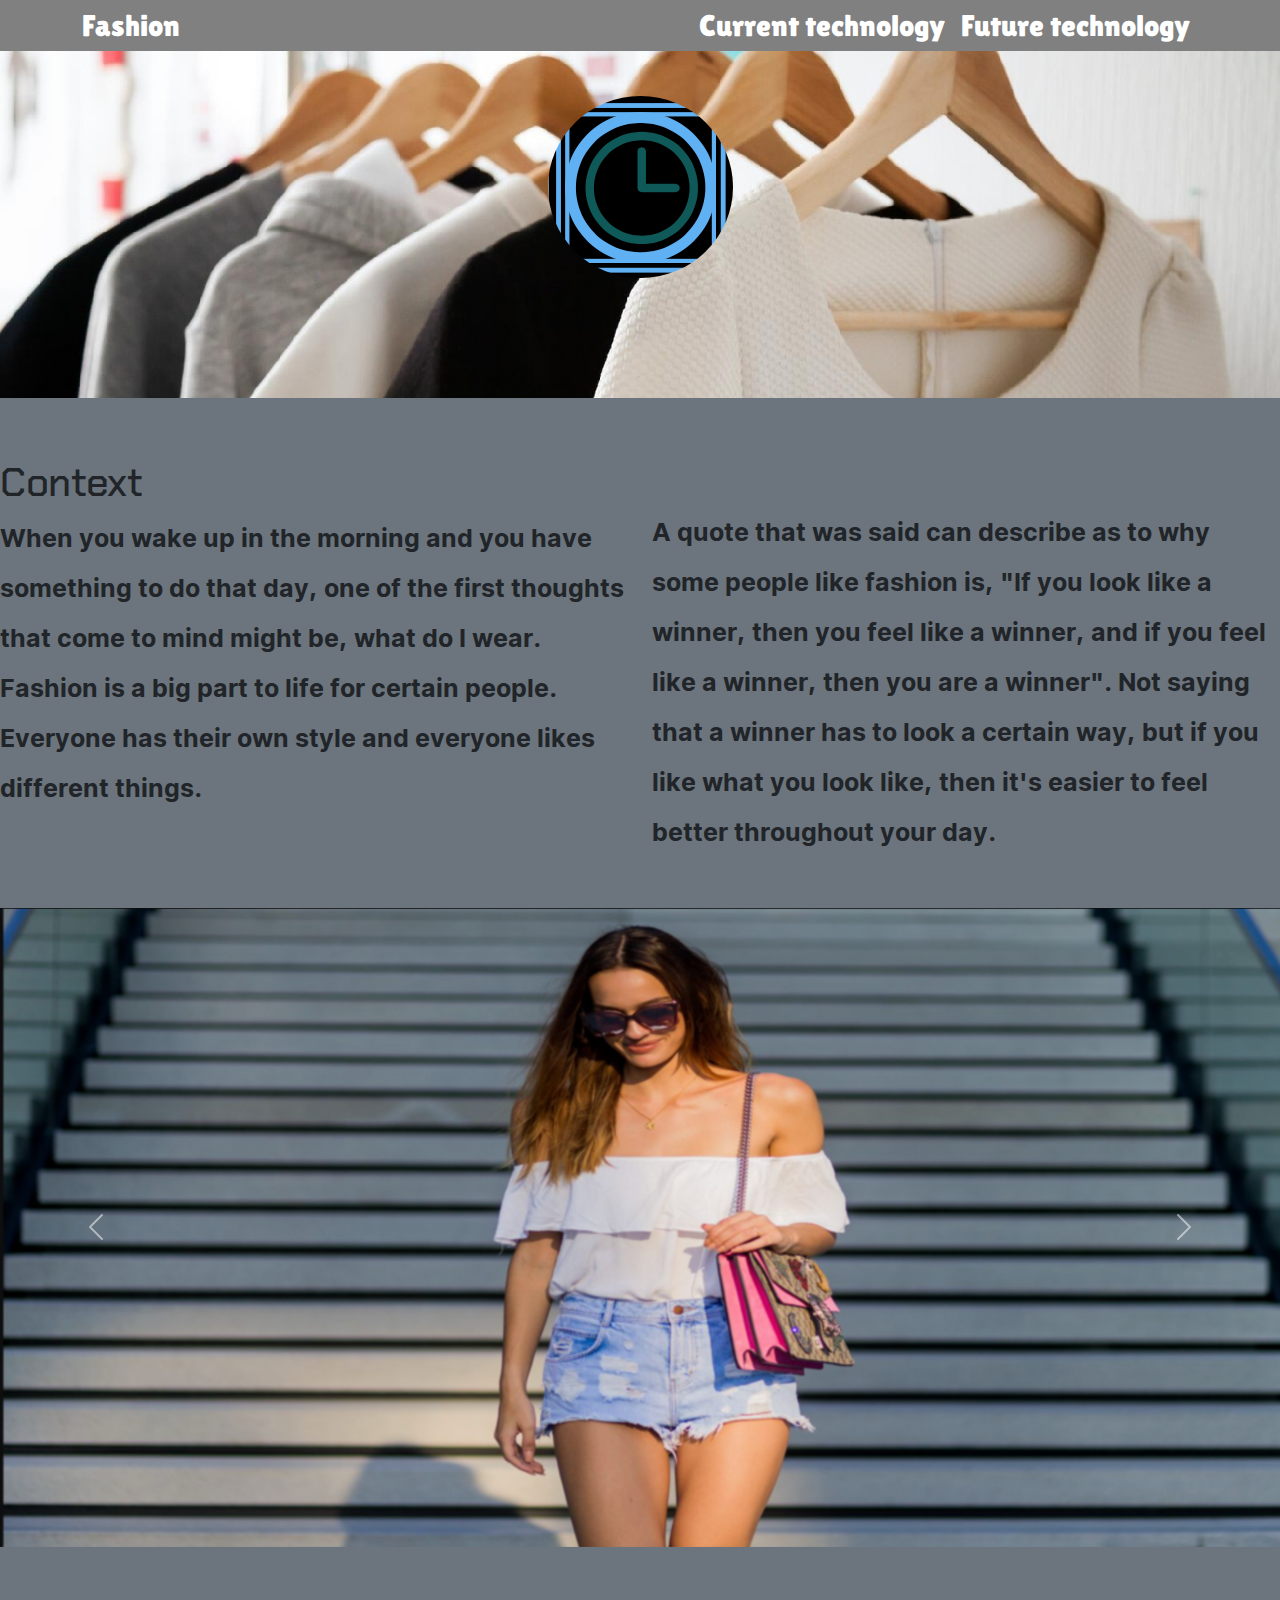
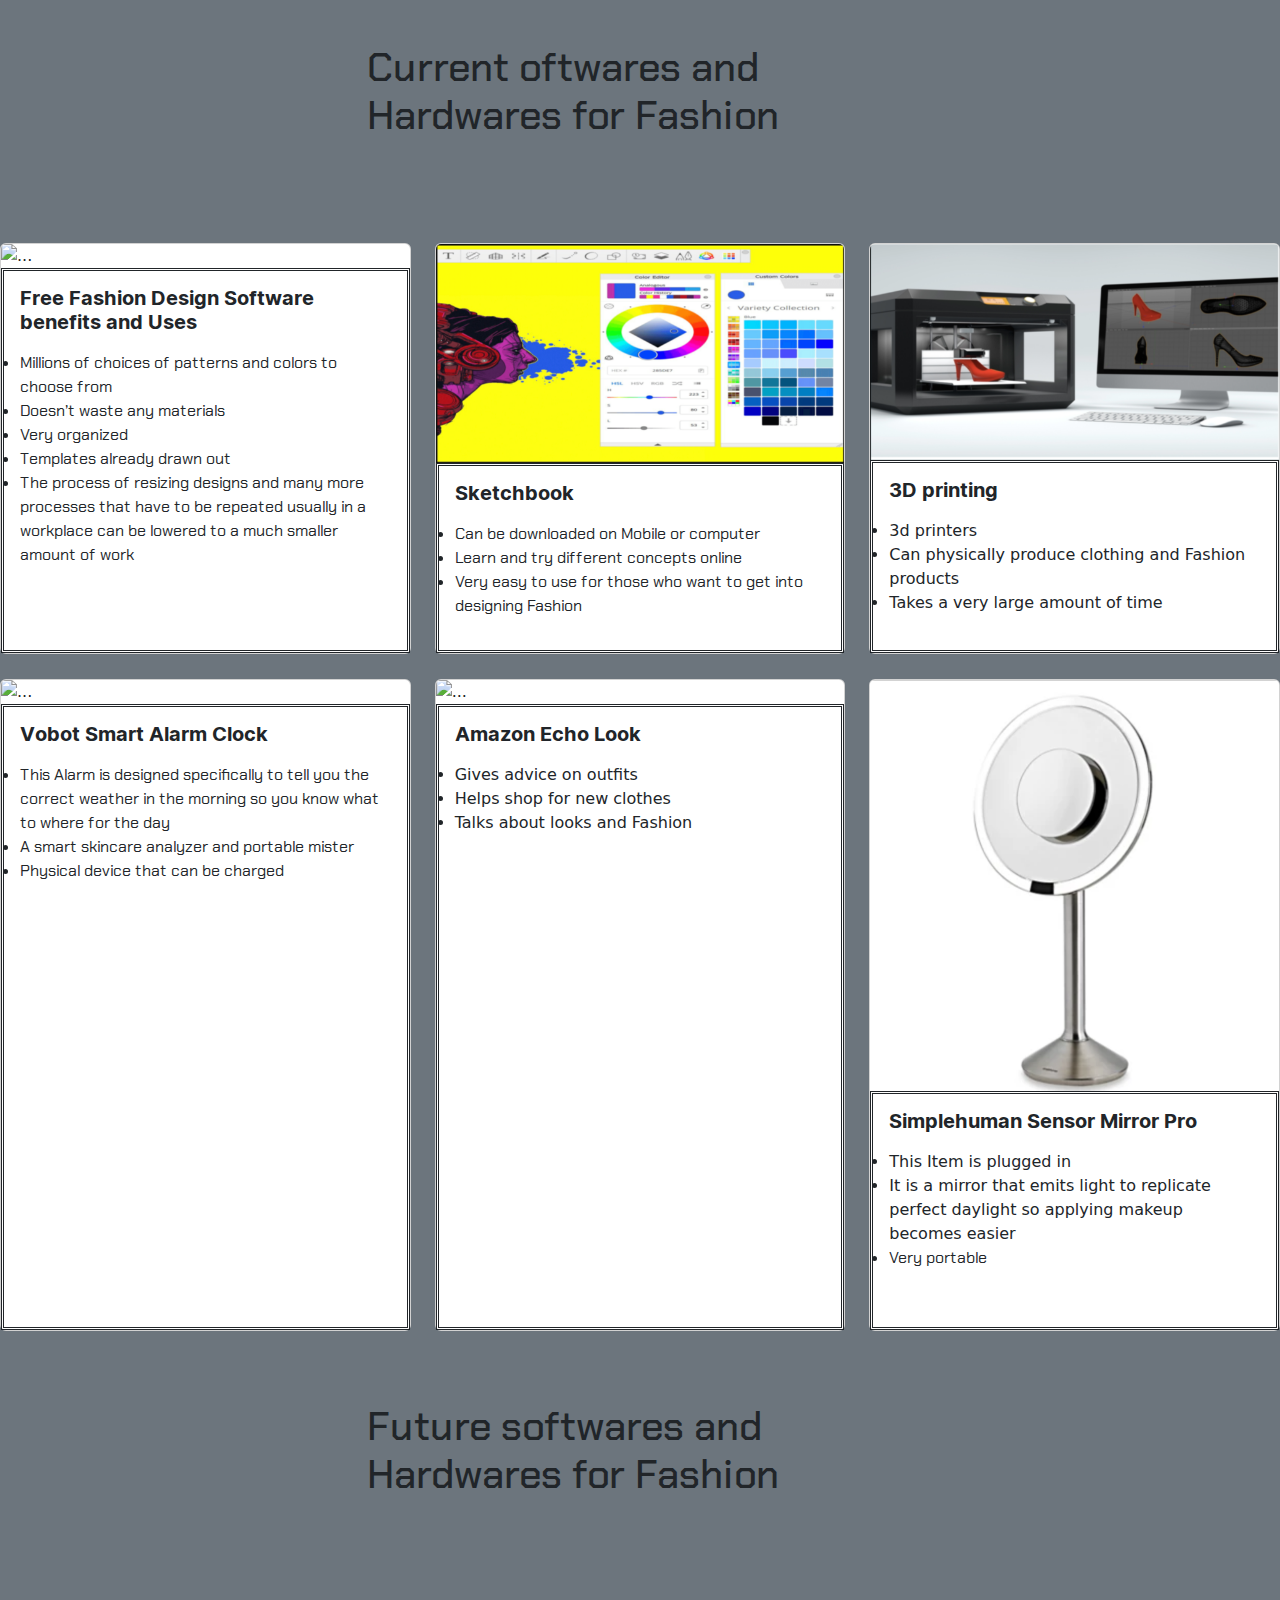
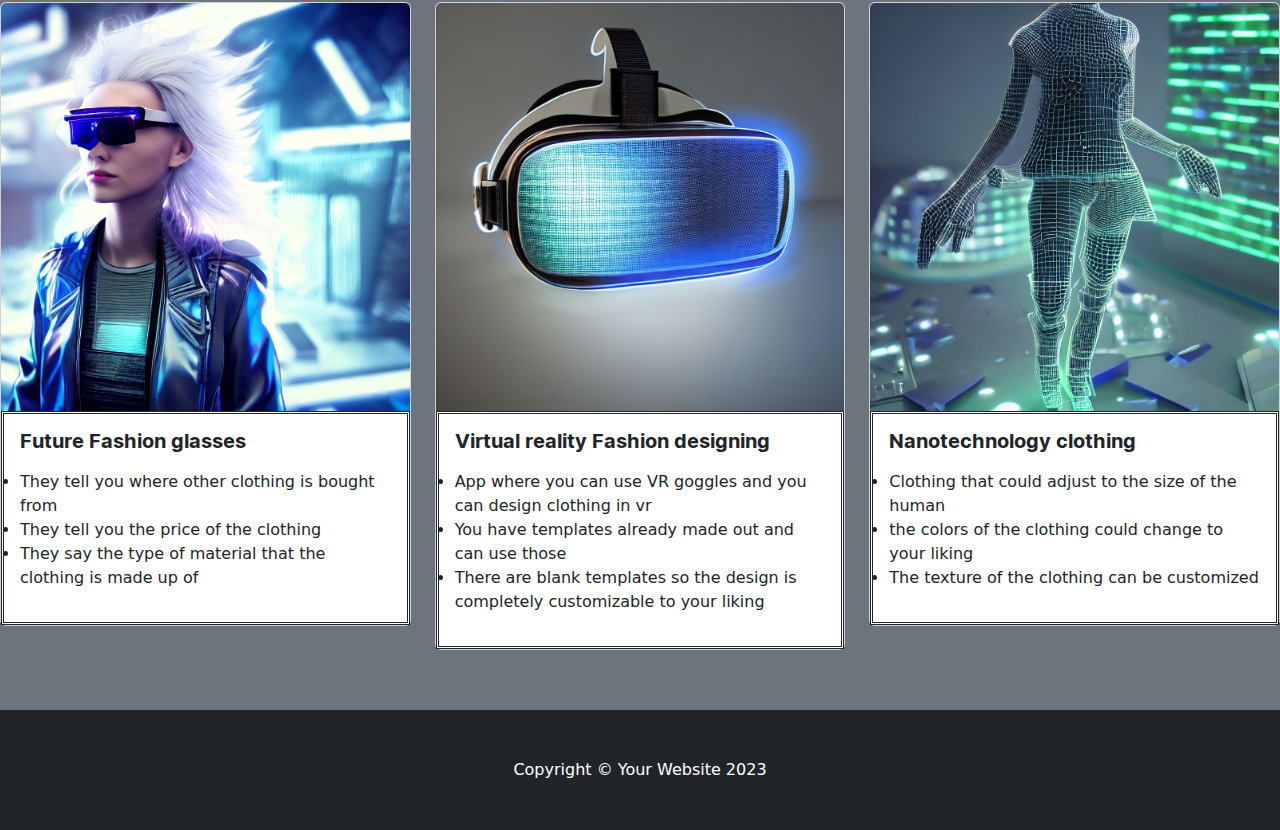
==== commit 6be2f176: "added color" ====
--- a/index.html
+++ b/index.html
@@ -113,7 +113,7 @@
             <div class="container my-5">
                 <div class="row justify-content-center">
                     <div class="col-lg-6">
-                        <h1 id="comp1" class="yes">Current softwares and Hardwares for Fashion</h1>
+                        <h1 id="comp1" class="yes">Current oftwares and Hardwares for Fashion</h1>
                     </div>
                 </div>
             </div>
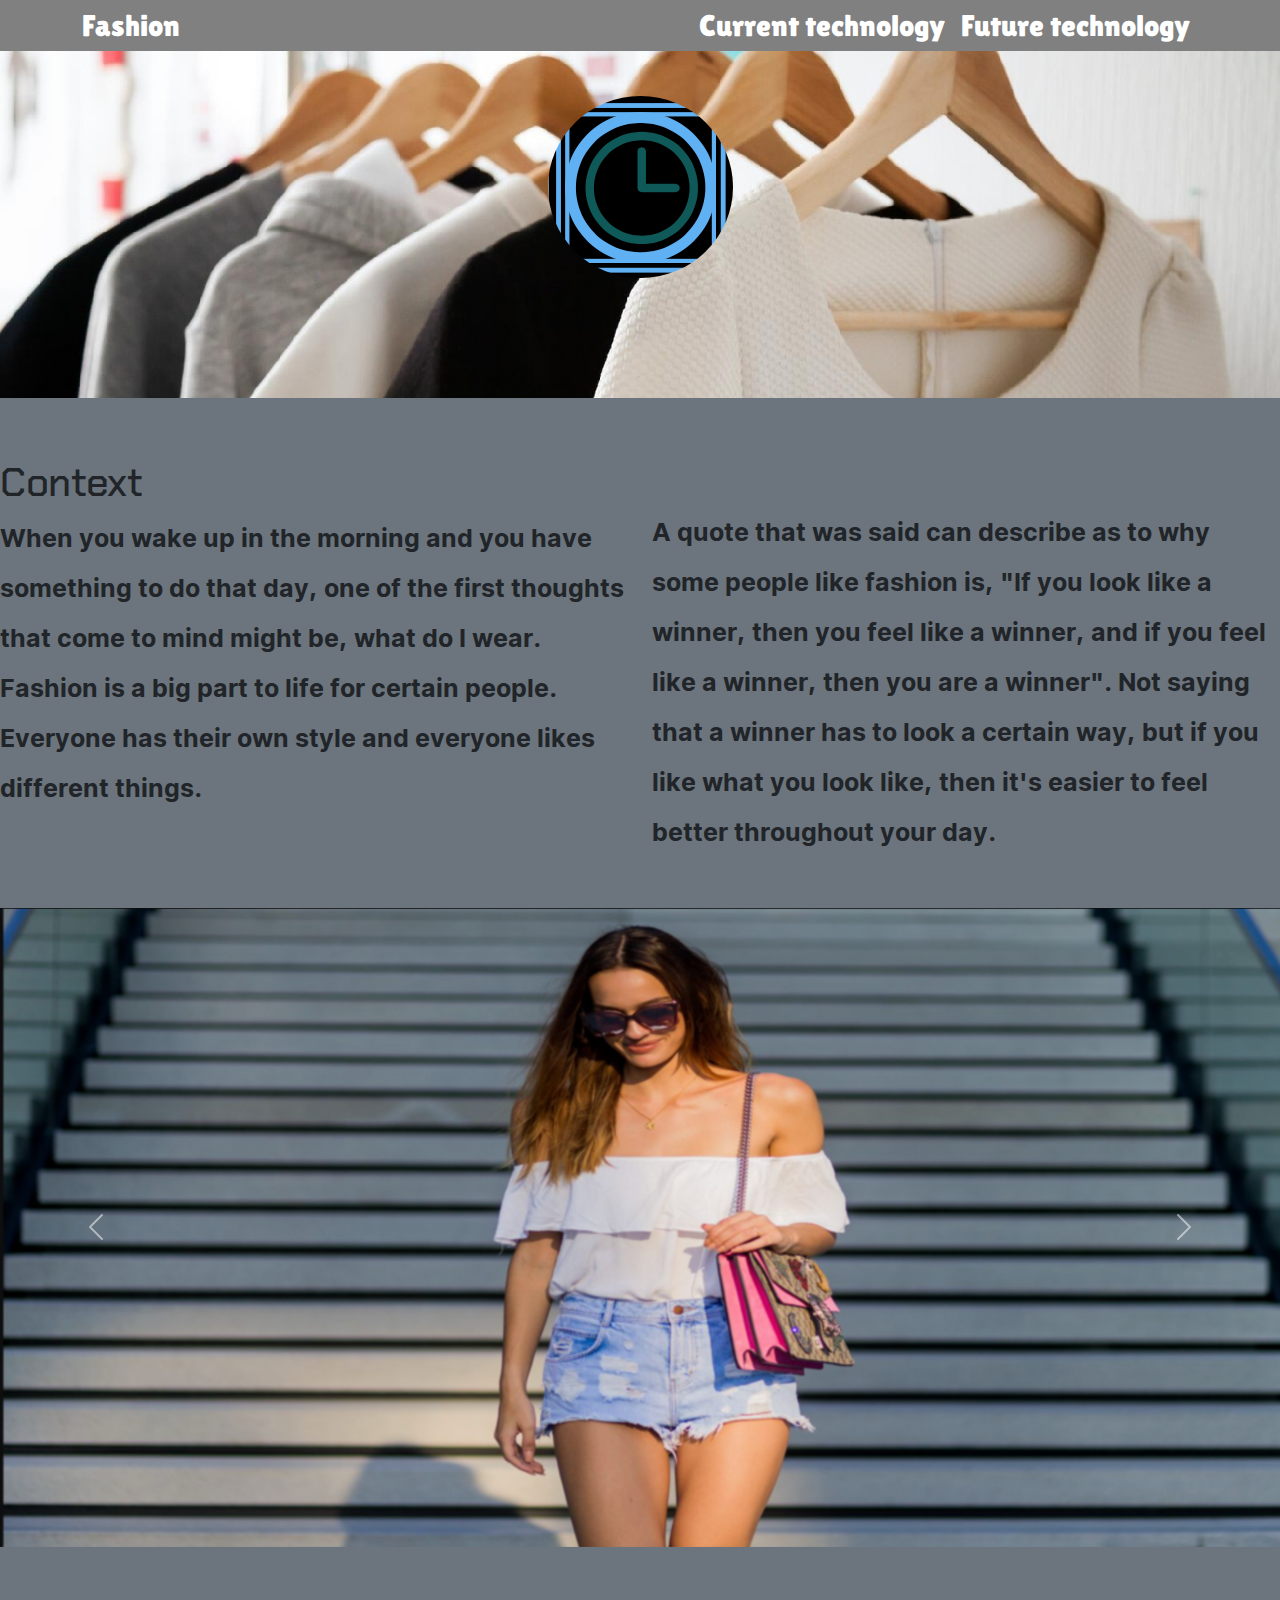
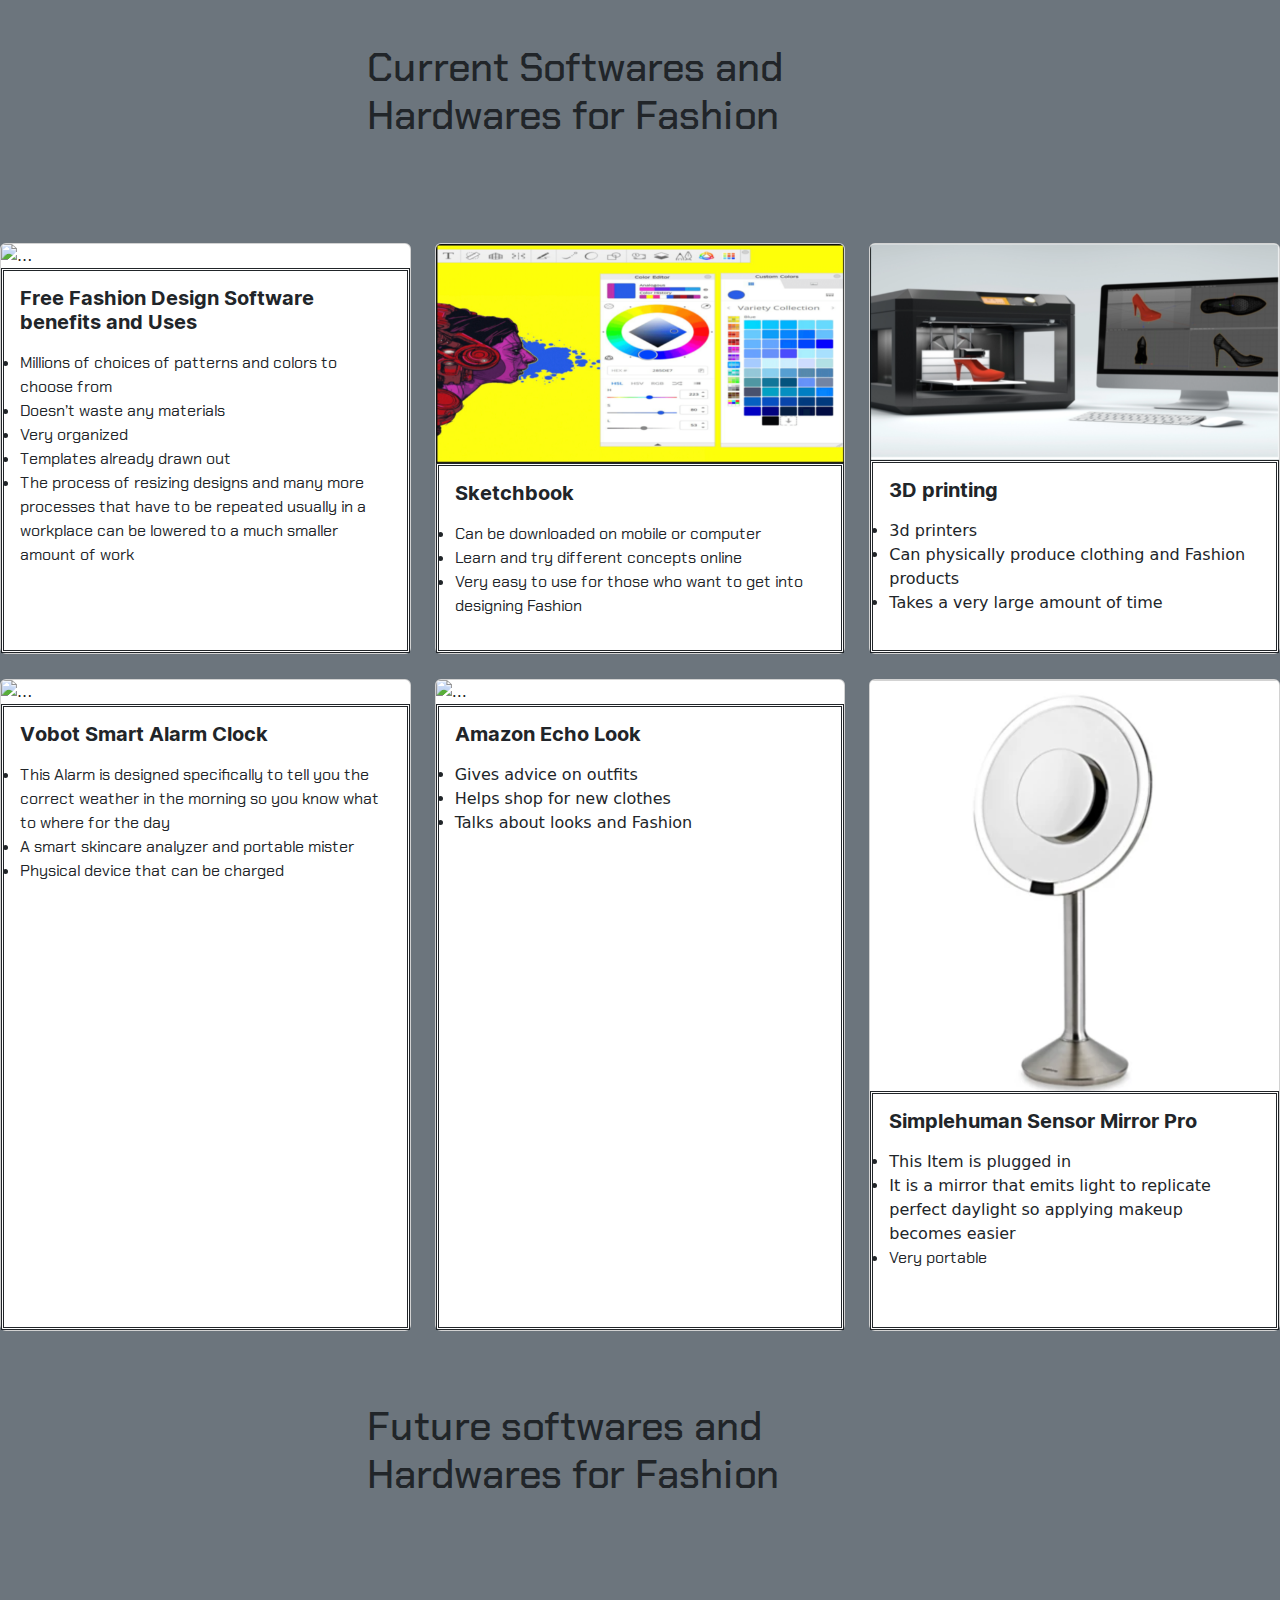
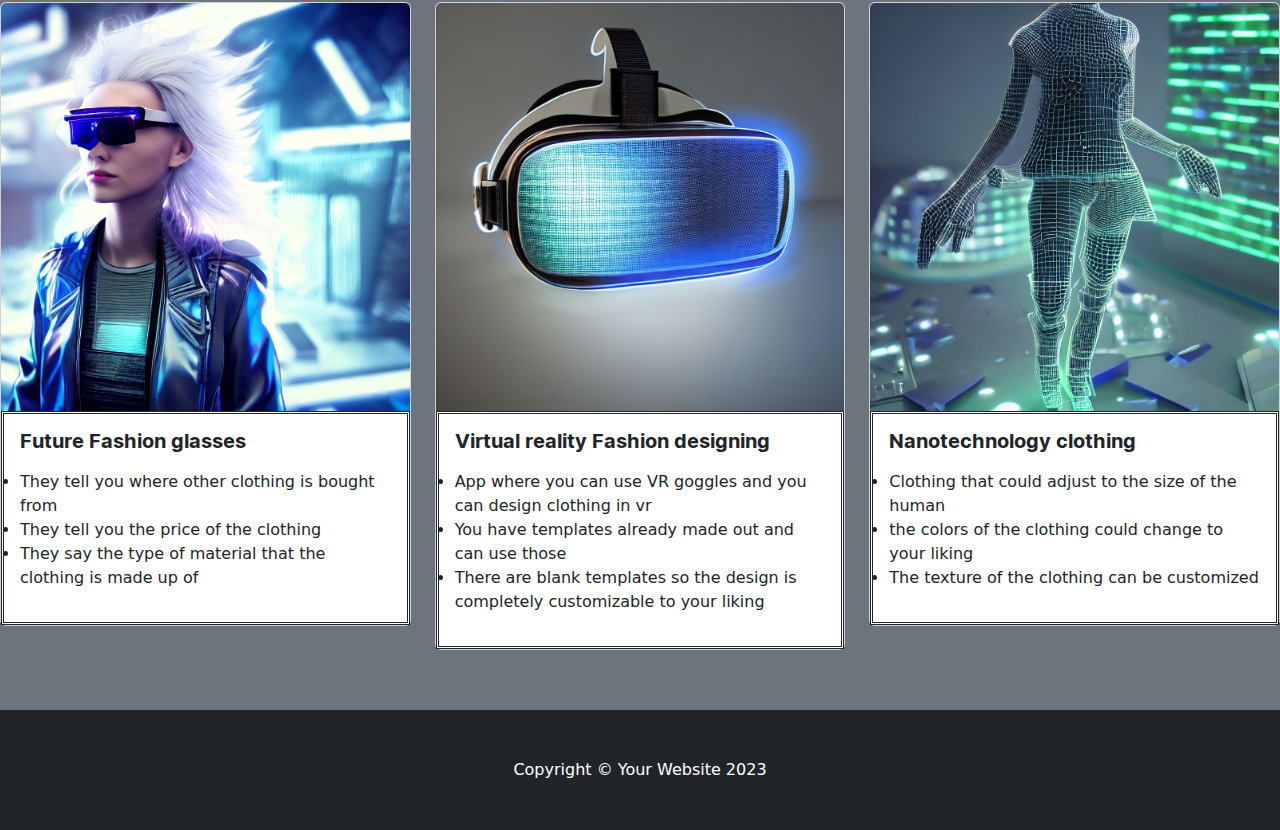
==== commit da2005e2: "added s" ====
--- a/index.html
+++ b/index.html
@@ -113,7 +113,7 @@
             <div class="container my-5">
                 <div class="row justify-content-center">
                     <div class="col-lg-6">
-                        <h1 id="comp1" class="yes">Current oftwares and Hardwares for Fashion</h1>
+                        <h1 id="comp1" class="yes">Current Softwares and Hardwares for Fashion</h1>
                     </div>
                 </div>
             </div>
@@ -144,7 +144,7 @@
                 <div class="card-body">
                   <h5 class="card-title lie ">Sketchbook</h5>
                   <p class="card-text">
-                    <li class="yes"> Can be downloaded on Mobile or computer </li>
+                    <li class="yes"> Can be downloaded on mobile or computer </li>
                     <li class="yes">Learn and try different concepts online</li>
                     <li class="yes">Very easy to use for those who want to get into designing Fashion</li>
 
